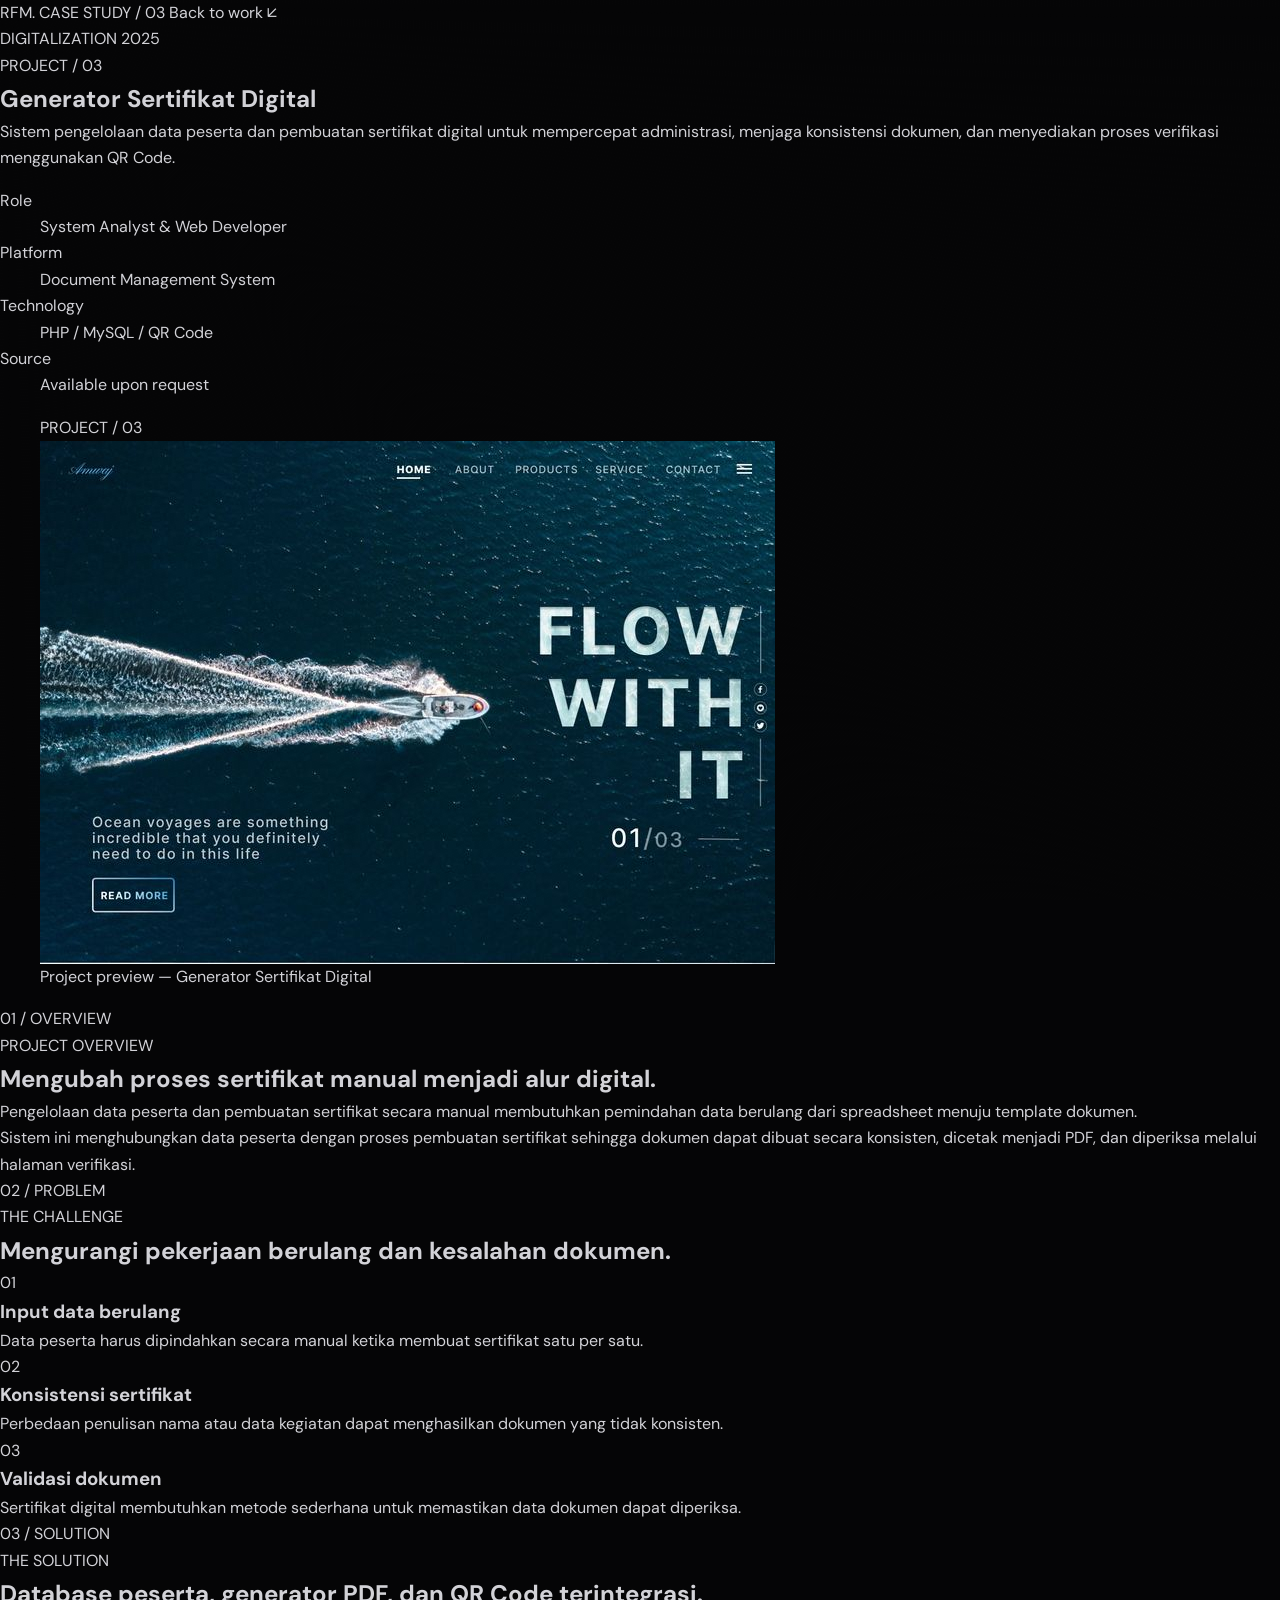
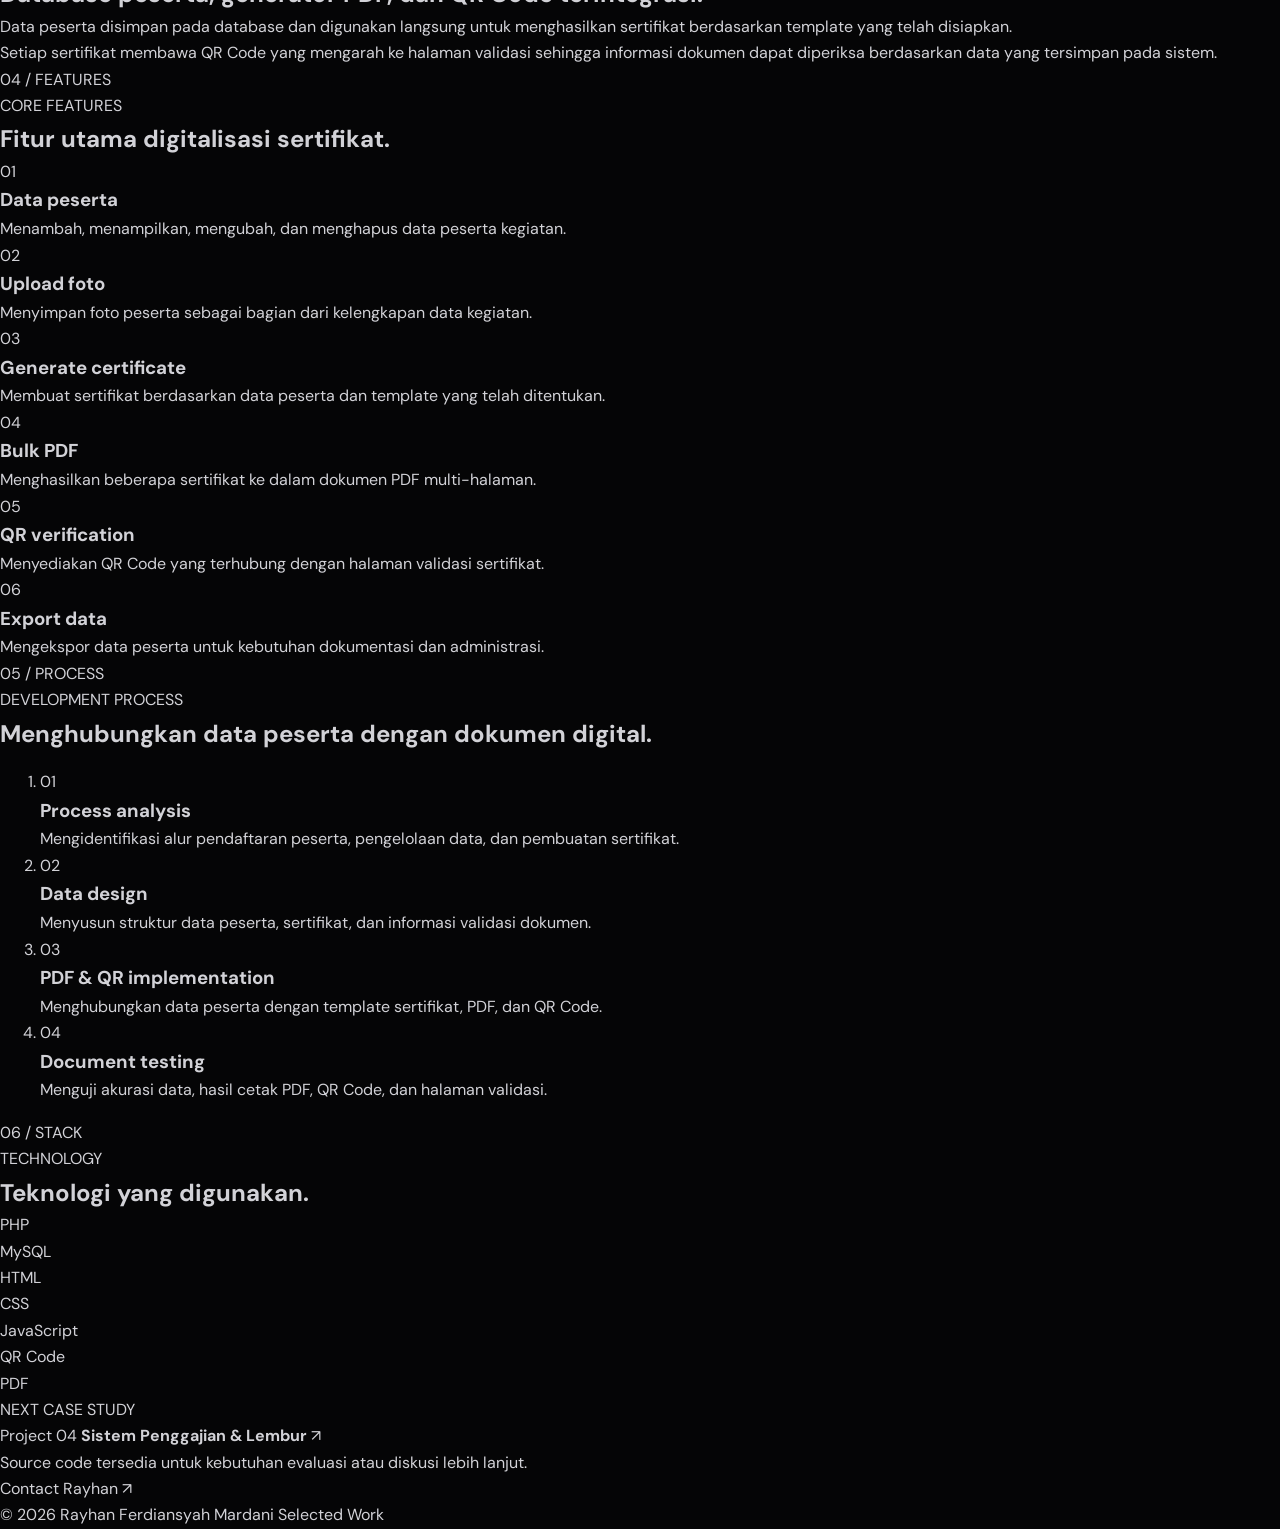
==== projects/generator-sertifikat-digital.html @ b7555e1e "mengisi file html sistem-penggajian-lembur.html html" ====
<!doctype html>
<html lang="id">

<head>
  <meta charset="UTF-8">

  <meta name="viewport" content="width=device-width, initial-scale=1.0">

  <title>
    Generator Sertifikat Digital — Rayhan Ferdiansyah Mardani
  </title>

  <meta name="description"
    content="Studi kasus sistem pengelolaan peserta dan generator sertifikat digital dengan PDF dan QR Code.">

  <meta name="author" content="Rayhan Ferdiansyah Mardani">

  <meta name="robots" content="index, follow">

  <meta name="theme-color" content="#050506">

  <meta name="color-scheme" content="dark">

  <meta property="og:type" content="article">

  <meta property="og:locale" content="id_ID">

  <meta property="og:title"
    content="Generator Sertifikat Digital — Case Study">

  <meta property="og:description"
    content="Dokumentasi sistem pengelolaan peserta, pembuatan sertifikat PDF, dan verifikasi dokumen menggunakan QR Code.">

  <link rel="icon"
    href="data:image/svg+xml,%3Csvg xmlns='http://www.w3.org/2000/svg' viewBox='0%200%20100%20100'%3E%3Crect width='100' height='100' rx='22' fill='%23050506'/%3E%3Ctext x='50' y='64' text-anchor='middle' font-size='46' font-family='Arial,sans-serif' font-weight='700' fill='%23a8ddf5'%3ER%3C/text%3E%3C/svg%3E">

  <link rel="preconnect" href="https://fonts.googleapis.com">

  <link rel="preconnect" href="https://fonts.gstatic.com" crossorigin>

  <link
    href="https://fonts.googleapis.com/css2?family=DM+Sans:wght@400;500;600&family=Manrope:wght@400;500;600;700&family=Space+Mono:wght@400;700&display=swap"
    rel="stylesheet">

  <link rel="stylesheet" href="../css/variables.css">

  <link rel="stylesheet" href="../css/base.css">

  <link rel="stylesheet" href="../css/project-detail.css">

  <script type="application/ld+json">
  {
    "@context": "https://schema.org",
    "@type": "CreativeWork",
    "name": "Generator Sertifikat Digital",
    "author": {
      "@type": "Person",
      "name": "Rayhan Ferdiansyah Mardani"
    },
    "dateCreated": "2025",
    "inLanguage": "id-ID",
    "description": "Sistem pengelolaan data peserta dan generator sertifikat digital dengan PDF serta QR Code.",
    "keywords": [
      "PHP",
      "MySQL",
      "QR Code",
      "PDF",
      "Digital Certificate",
      "Document Verification"
    ]
  }
  </script>
</head>

<body class="case-page" data-project="03">

  <a class="skip-link" href="#caseMain">
    Lewati ke konten utama
  </a>

  <div class="page-noise" aria-hidden="true"></div>

  <div class="case-ambient case-ambient--one" aria-hidden="true"></div>

  <div class="case-ambient case-ambient--two" aria-hidden="true"></div>

  <header class="case-header">

    <div class="case-shell case-header__inner">

      <a class="case-brand"
        href="../index.html#top"
        aria-label="Kembali ke halaman utama">
        RFM<span>.</span>
      </a>

      <span class="case-header__index">
        CASE STUDY / 03
      </span>

      <a class="case-header__back"
        href="../index.html#projects">
        Back to work
        <span aria-hidden="true">↙</span>
      </a>

    </div>

  </header>

  <main id="caseMain">

    <section class="case-hero">

      <div class="case-shell">

        <div class="case-hero__top" data-reveal>

          <span>
            DIGITALIZATION
          </span>

          <span>
            2025
          </span>

        </div>

        <div class="case-hero__layout">

          <div class="case-hero__content">

            <p class="case-eyebrow" data-reveal>
              PROJECT / 03
            </p>

            <h1 class="case-title" data-reveal>
              Generator Sertifikat
              <span>Digital</span>
            </h1>

            <p class="case-lead" data-reveal>
              Sistem pengelolaan data peserta dan pembuatan
              sertifikat digital untuk mempercepat administrasi,
              menjaga konsistensi dokumen, dan menyediakan
              proses verifikasi menggunakan QR Code.
            </p>

          </div>

          <dl class="case-meta" data-reveal>

            <div>
              <dt>Role</dt>
              <dd>System Analyst &amp; Web Developer</dd>
            </div>

            <div>
              <dt>Platform</dt>
              <dd>Document Management System</dd>
            </div>

            <div>
              <dt>Technology</dt>
              <dd>PHP / MySQL / QR Code</dd>
            </div>

            <div>
              <dt>Source</dt>
              <dd>Available upon request</dd>
            </div>

          </dl>

        </div>

        <figure class="case-cover" data-reveal>

          <div class="case-browser">

            <div class="case-browser__bar">

              <div class="case-browser__controls" aria-hidden="true">
                <span></span>
                <span></span>
                <span></span>
              </div>

              <span>
                PROJECT / 03
              </span>

            </div>

            <div class="case-browser__media">

              <img
                src="../assets/images/projects/project-03.png"
                alt="Tampilan Generator Sertifikat Digital"
                width="735"
                height="523"
                decoding="async">

            </div>

          </div>

          <figcaption>
            Project preview — Generator Sertifikat Digital
          </figcaption>

        </figure>

      </div>

    </section>

    <section class="case-section">

      <div class="case-shell case-grid">

        <div class="case-section__label" data-reveal>
          01 / OVERVIEW
        </div>

        <div class="case-section__content">

          <p class="case-eyebrow" data-reveal>
            PROJECT OVERVIEW
          </p>

          <h2 data-reveal>
            Mengubah proses sertifikat manual menjadi alur digital.
          </h2>

          <div class="case-copy" data-reveal>

            <p>
              Pengelolaan data peserta dan pembuatan sertifikat
              secara manual membutuhkan pemindahan data berulang
              dari spreadsheet menuju template dokumen.
            </p>

            <p>
              Sistem ini menghubungkan data peserta dengan proses
              pembuatan sertifikat sehingga dokumen dapat dibuat
              secara konsisten, dicetak menjadi PDF, dan diperiksa
              melalui halaman verifikasi.
            </p>

          </div>

        </div>

      </div>

    </section>

    <section class="case-section">

      <div class="case-shell case-grid">

        <div class="case-section__label" data-reveal>
          02 / PROBLEM
        </div>

        <div class="case-section__content">

          <p class="case-eyebrow" data-reveal>
            THE CHALLENGE
          </p>

          <h2 data-reveal>
            Mengurangi pekerjaan berulang dan kesalahan dokumen.
          </h2>

          <ul class="case-list">

            <li data-reveal>
              <span>01</span>

              <div>
                <h3>Input data berulang</h3>

                <p>
                  Data peserta harus dipindahkan secara manual
                  ketika membuat sertifikat satu per satu.
                </p>
              </div>
            </li>

            <li data-reveal>
              <span>02</span>

              <div>
                <h3>Konsistensi sertifikat</h3>

                <p>
                  Perbedaan penulisan nama atau data kegiatan
                  dapat menghasilkan dokumen yang tidak konsisten.
                </p>
              </div>
            </li>

            <li data-reveal>
              <span>03</span>

              <div>
                <h3>Validasi dokumen</h3>

                <p>
                  Sertifikat digital membutuhkan metode sederhana
                  untuk memastikan data dokumen dapat diperiksa.
                </p>
              </div>
            </li>

          </ul>

        </div>

      </div>

    </section>

    <section class="case-section">

      <div class="case-shell case-grid">

        <div class="case-section__label" data-reveal>
          03 / SOLUTION
        </div>

        <div class="case-section__content">

          <p class="case-eyebrow" data-reveal>
            THE SOLUTION
          </p>

          <h2 data-reveal>
            Database peserta, generator PDF, dan QR Code terintegrasi.
          </h2>

          <div class="case-copy" data-reveal>

            <p>
              Data peserta disimpan pada database dan digunakan
              langsung untuk menghasilkan sertifikat berdasarkan
              template yang telah disiapkan.
            </p>

            <p>
              Setiap sertifikat membawa QR Code yang mengarah ke
              halaman validasi sehingga informasi dokumen dapat
              diperiksa berdasarkan data yang tersimpan pada sistem.
            </p>

          </div>

        </div>

      </div>

    </section>

    <section class="case-section">

      <div class="case-shell case-grid">

        <div class="case-section__label" data-reveal>
          04 / FEATURES
        </div>

        <div class="case-section__content">

          <p class="case-eyebrow" data-reveal>
            CORE FEATURES
          </p>

          <h2 data-reveal>
            Fitur utama digitalisasi sertifikat.
          </h2>

          <div class="case-feature-grid">

            <article class="case-feature" data-reveal>
              <span>01</span>
              <h3>Data peserta</h3>
              <p>
                Menambah, menampilkan, mengubah, dan menghapus
                data peserta kegiatan.
              </p>
            </article>

            <article class="case-feature" data-reveal>
              <span>02</span>
              <h3>Upload foto</h3>
              <p>
                Menyimpan foto peserta sebagai bagian dari
                kelengkapan data kegiatan.
              </p>
            </article>

            <article class="case-feature" data-reveal>
              <span>03</span>
              <h3>Generate certificate</h3>
              <p>
                Membuat sertifikat berdasarkan data peserta
                dan template yang telah ditentukan.
              </p>
            </article>

            <article class="case-feature" data-reveal>
              <span>04</span>
              <h3>Bulk PDF</h3>
              <p>
                Menghasilkan beberapa sertifikat ke dalam
                dokumen PDF multi-halaman.
              </p>
            </article>

            <article class="case-feature" data-reveal>
              <span>05</span>
              <h3>QR verification</h3>
              <p>
                Menyediakan QR Code yang terhubung dengan
                halaman validasi sertifikat.
              </p>
            </article>

            <article class="case-feature" data-reveal>
              <span>06</span>
              <h3>Export data</h3>
              <p>
                Mengekspor data peserta untuk kebutuhan
                dokumentasi dan administrasi.
              </p>
            </article>

          </div>

        </div>

      </div>

    </section>

    <section class="case-section">

      <div class="case-shell case-grid">

        <div class="case-section__label" data-reveal>
          05 / PROCESS
        </div>

        <div class="case-section__content">

          <p class="case-eyebrow" data-reveal>
            DEVELOPMENT PROCESS
          </p>

          <h2 data-reveal>
            Menghubungkan data peserta dengan dokumen digital.
          </h2>

          <ol class="case-process">

            <li data-reveal>
              <span>01</span>
              <h3>Process analysis</h3>
              <p>
                Mengidentifikasi alur pendaftaran peserta,
                pengelolaan data, dan pembuatan sertifikat.
              </p>
            </li>

            <li data-reveal>
              <span>02</span>
              <h3>Data design</h3>
              <p>
                Menyusun struktur data peserta, sertifikat,
                dan informasi validasi dokumen.
              </p>
            </li>

            <li data-reveal>
              <span>03</span>
              <h3>PDF &amp; QR implementation</h3>
              <p>
                Menghubungkan data peserta dengan template
                sertifikat, PDF, dan QR Code.
              </p>
            </li>

            <li data-reveal>
              <span>04</span>
              <h3>Document testing</h3>
              <p>
                Menguji akurasi data, hasil cetak PDF,
                QR Code, dan halaman validasi.
              </p>
            </li>

          </ol>

        </div>

      </div>

    </section>

    <section class="case-section">

      <div class="case-shell case-grid">

        <div class="case-section__label" data-reveal>
          06 / STACK
        </div>

        <div class="case-section__content">

          <p class="case-eyebrow" data-reveal>
            TECHNOLOGY
          </p>

          <h2 data-reveal>
            Teknologi yang digunakan.
          </h2>

          <ul class="case-stack" data-reveal>
            <li>PHP</li>
            <li>MySQL</li>
            <li>HTML</li>
            <li>CSS</li>
            <li>JavaScript</li>
            <li>QR Code</li>
            <li>PDF</li>
          </ul>

        </div>

      </div>

    </section>

    <section class="case-closing">

      <div class="case-shell">

        <p class="case-eyebrow" data-reveal>
          NEXT CASE STUDY
        </p>

        <a class="case-next"
          href="sistem-penggajian-lembur.html"
          data-reveal>

          <span>
            Project 04
          </span>

          <strong>
            Sistem Penggajian &amp; Lembur
          </strong>

          <span aria-hidden="true">
            ↗
          </span>

        </a>

        <div class="case-closing__bottom" data-reveal>

          <p>
            Source code tersedia untuk kebutuhan evaluasi
            atau diskusi lebih lanjut.
          </p>

          <a href="../index.html#contact">
            Contact Rayhan
            <span aria-hidden="true">↗</span>
          </a>

        </div>

      </div>

    </section>

  </main>

  <footer class="case-footer">

    <div class="case-shell case-footer__inner">

      <span>
        © 2026 Rayhan Ferdiansyah Mardani
      </span>

      <a href="../index.html#projects">
        Selected Work
      </a>

    </div>

  </footer>

  <script src="../js/project-detail.js" defer></script>

</body>

</html>
---- css/variables.css ----
:root {
  --bg: #050506;
  --bg-soft: #090a0c;
  --surface: #0c0d10;
  --surface-2: #101216;

  --text: #f5f5f7;
  --text-soft: #d2d2d7;
  --muted: #8b8f97;
  --dim: #5f646c;

  --accent: #a8ddf5;
  --accent-soft: #d9f2ff;
  --accent-deep: #5ab8dc;

  --line: rgba(255, 255, 255, 0.09);
  --line-strong: rgba(255, 255, 255, 0.16);

  --font-display: "Manrope", sans-serif;
  --font-body: "DM Sans", sans-serif;
  --font-mono: "Space Mono", monospace;

  --shell: 1440px;
  --radius-sm: 10px;
  --radius-md: 18px;
  --radius-lg: 28px;

  --ease-out: cubic-bezier(0.16, 1, 0.3, 1);

  --shadow-soft: 0 30px 90px rgba(0, 0, 0, 0.28);
  --shadow-deep: 0 60px 160px rgba(0, 0, 0, 0.55);
}
---- css/base.css ----
*,
*::before,
*::after {
  box-sizing:
    border-box;
}

html {
  scroll-behavior:
    smooth;

  scrollbar-gutter:
    stable;
}

body {
  margin:
    0;

  min-height:
    100%;

  overflow-x:
    hidden;

  background:
    var(--bg);

  color:
    var(--text-soft);

  font-family:
    var(--font-body);

  line-height:
    1.65;

  font-synthesis:
    none;

  -webkit-font-smoothing:
    antialiased;

  -moz-osx-font-smoothing:
    grayscale;

  -webkit-text-size-adjust:
    100%;

  text-rendering:
    optimizeLegibility;
}


body.menu-open {
  overflow:
    hidden;
}

img,
svg,
canvas {
  display:
    block;

  max-width:
    100%;
}


img {
  height:
    auto;
}

a {
  color:
    inherit;

  text-decoration:
    none;
}


button,
input,
textarea,
select {
  font:
    inherit;
}


button {
  border:
    0;

  padding:
    0;

  color:
    inherit;

  background:
    none;
}


ul {
  margin:
    0;

  padding:
    0;

  list-style:
    none;
}


h1,
h2,
h3,
p {
  margin:
    0;
}

:where(
  .hero-title,
  .about-heading h2,
  .projects-heading,
  .project-copy h3,
  .skills-header h2,
  .capability h3,
  .education-heading h2,
  .education-card h3,
  .contact-heading
) {
  text-wrap:
    balance;
}


:where(
  .hero-intro p,
  .about-copy p,
  .projects-intro-copy p,
  .project-copy-bottom p,
  .education-card p,
  .contact-note
) {
  text-wrap:
    pretty;
}

::selection {
  background:
    var(--accent);

  color:
    #030405;
}

a,
button {
  -webkit-tap-highlight-color:
    rgba(
      168,
      221,
      245,
      0.12
    );
}

.skip-link {
  position:
    fixed;

  z-index:
    9999;

  left:
    24px;

  top:
    -100px;

  padding:
    10px
    14px;

  border:
    1px solid
    rgba(
      255,
      255,
      255,
      0.14
    );

  border-radius:
    999px;

  background:
    var(--text);

  color:
    var(--bg);

  font-family:
    var(--font-mono);

  font-size:
    0.58rem;

  font-weight:
    700;

  letter-spacing:
    0.08em;

  text-transform:
    uppercase;

  box-shadow:
    0
    14px
    40px
    rgba(
      0,
      0,
      0,
      0.35
    );

  transition:
    top
    0.35s
    var(--ease-out);
}


.skip-link:focus-visible {
  top:
    20px;
}

.page-noise {
  position:
    fixed;

  inset:
    0;

  z-index:
    100;

  pointer-events:
    none;

  /*
   * D5:
   * sebelumnya terlalu terlihat pada area gelap.
   * Tetap ada, tetapi lebih premium/subtle.
   */

  opacity:
    0.012;

  background-image:
    repeating-radial-gradient(
      circle at 0 0,

      rgba(
        255,
        255,
        255,
        0.55
      )
      0,

      rgba(
        255,
        255,
        255,
        0.55
      )
      0.5px,

      transparent
      0.7px,

      transparent
      3px
    );

  mix-blend-mode:
    normal;

  contain:
    paint;
}

.ambient {
  position:
    fixed;

  z-index:
    -1;

  width:
    48rem;

  height:
    48rem;

  border-radius:
    50%;

  pointer-events:
    none;
}


.ambient-one {
  right:
    -14rem;

  top:
    -12rem;

  background:
    radial-gradient(
      circle,

      rgba(
        74,
        167,
        203,
        0.085
      ) 0%,

      rgba(
        74,
        167,
        203,
        0.035
      ) 38%,

      transparent 72%
    );
}


.ambient-two {
  left:
    -18rem;

  top:
    45vh;

  background:
    radial-gradient(
      circle,

      rgba(
        90,
        115,
        150,
        0.052
      ) 0%,

      rgba(
        90,
        115,
        150,
        0.02
      ) 40%,

      transparent 74%
    );
}

.shell {
  width:
    min(
      calc(
        100% - 72px
      ),
      var(--shell)
    );

  margin-inline:
    auto;
}

.section-index,
.eyebrow,
.project-meta,
.contact-topline {
  font-family:
    var(--font-mono);

  letter-spacing:
    0.12em;

  text-transform:
    uppercase;
}


.section-index {
  color:
    var(--dim);

  font-size:
    0.66rem;
}


.eyebrow {
  color:
    var(--accent);

  font-size:
    0.66rem;
}

.text-link,
.project-link {
  display:
    inline-flex;

  align-items:
    center;

  gap:
    14px;

  font-family:
    var(--font-mono);

  font-size:
    0.68rem;

  letter-spacing:
    0.08em;

  text-transform:
    uppercase;
}


.text-link span,
.project-link span {
  transition:
    transform
    0.35s
    var(--ease-out);
}

@media
(hover: hover)
and (pointer: fine) {

  .text-link:hover span,
  .project-link:hover span {
    transform:
      translate(
        4px,
        -3px
      );
  }

}

:where(
  a,
  button,
  input,
  textarea,
  select,
  [tabindex]
):focus-visible {
  outline:
    2px solid
    var(--accent);

  outline-offset:
    4px;
}

section[id] {
  scroll-margin-top: -95px;
}

@media
(max-width: 900px) {

  section[id] {
    scroll-margin-top:
      84px;
  }

}


@media
(max-width: 700px) {


  .page-noise {
    opacity:
      0.009;
  }

  .ambient {
    opacity:
      0.66;
  }

}

@media
(prefers-reduced-motion: reduce) {

  html {
    scroll-behavior:
      auto;
  }


  .skip-link {
    transition:
      none;
  }


  .text-link span,
  .project-link span {
    transition:
      none;
  }

}
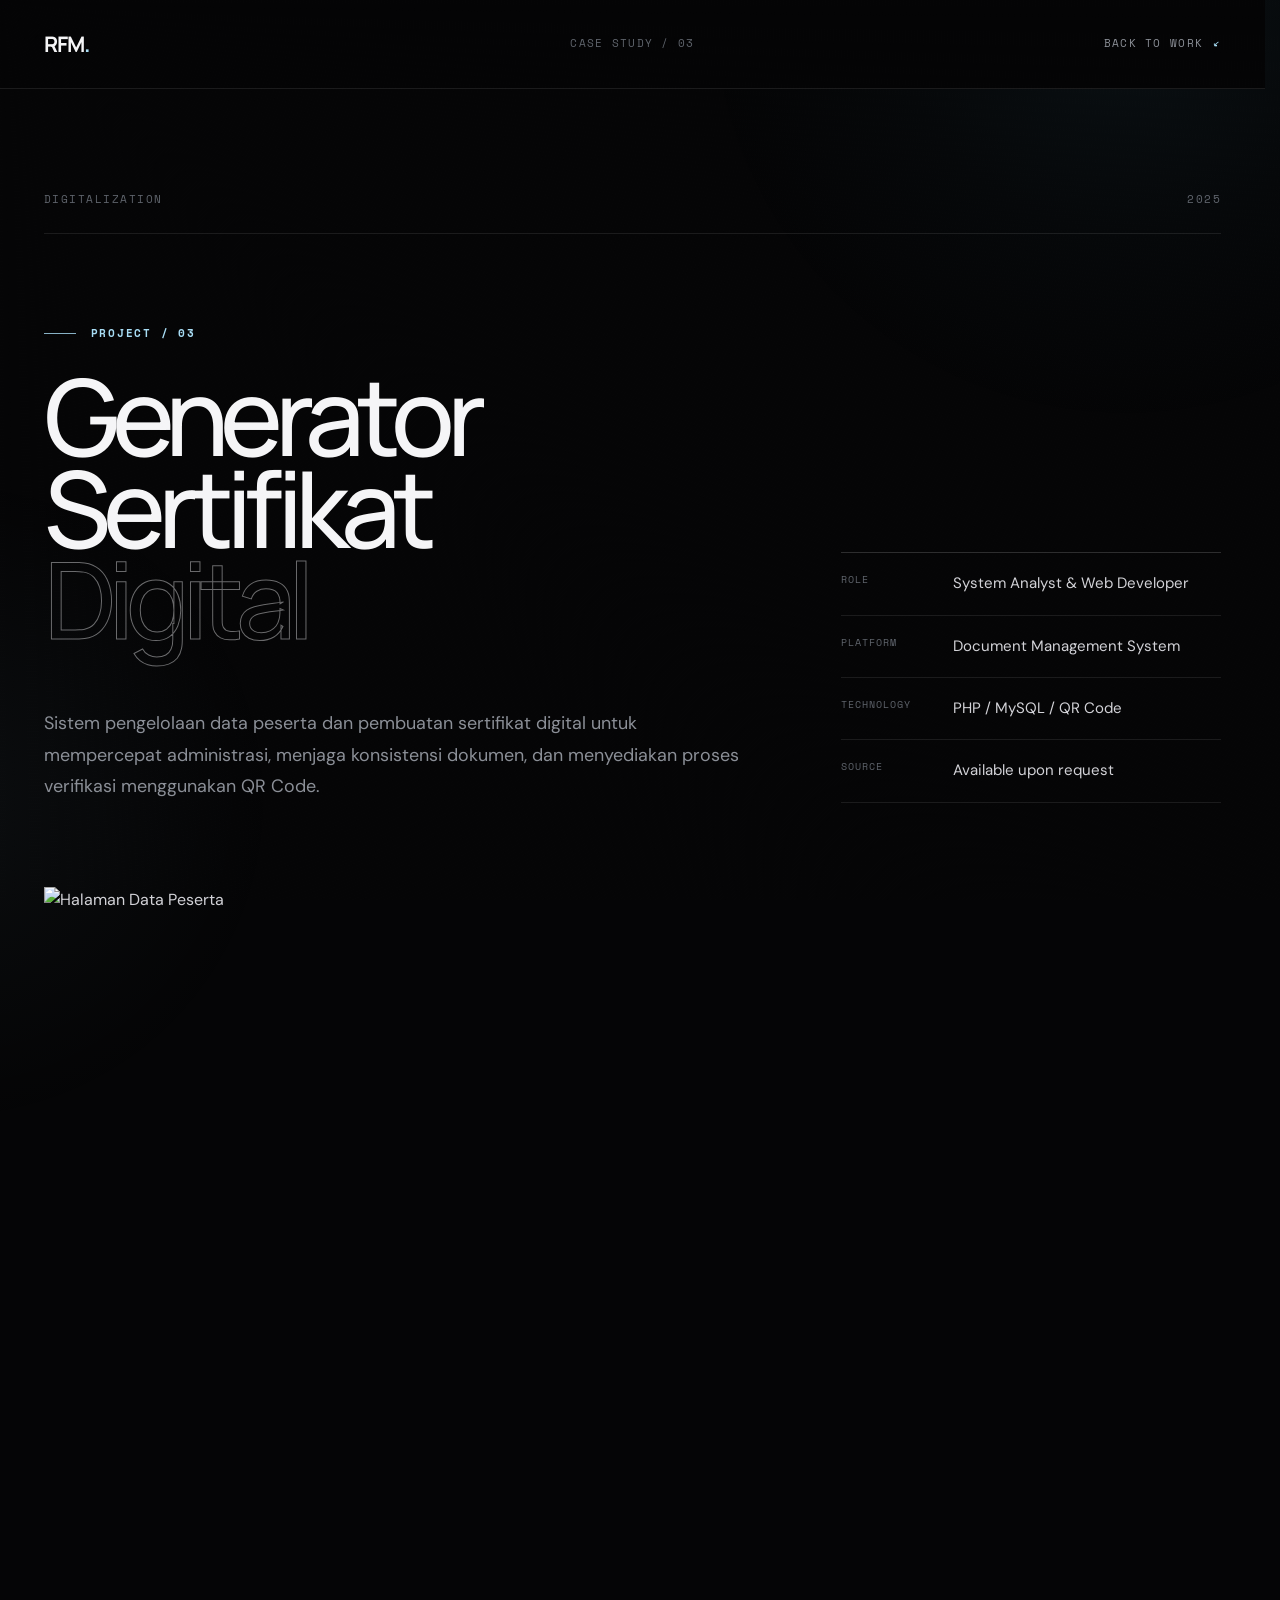
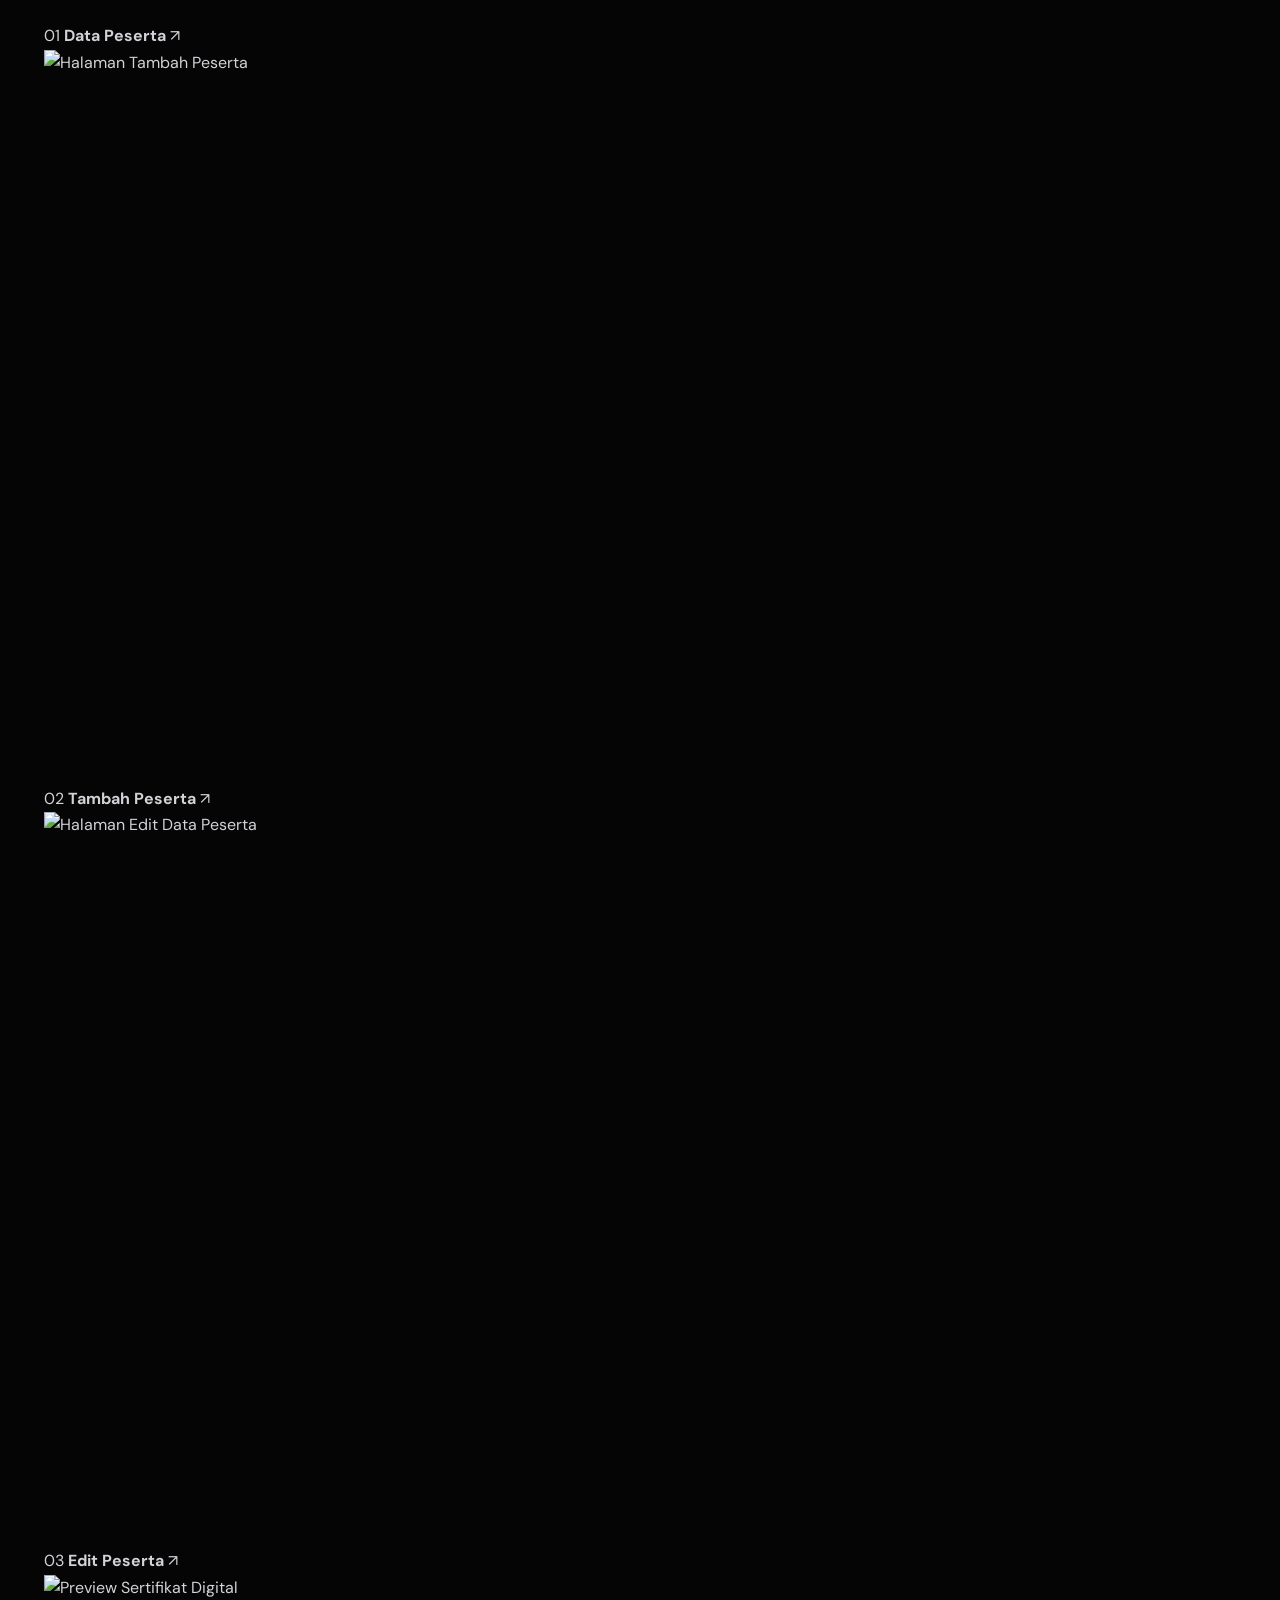
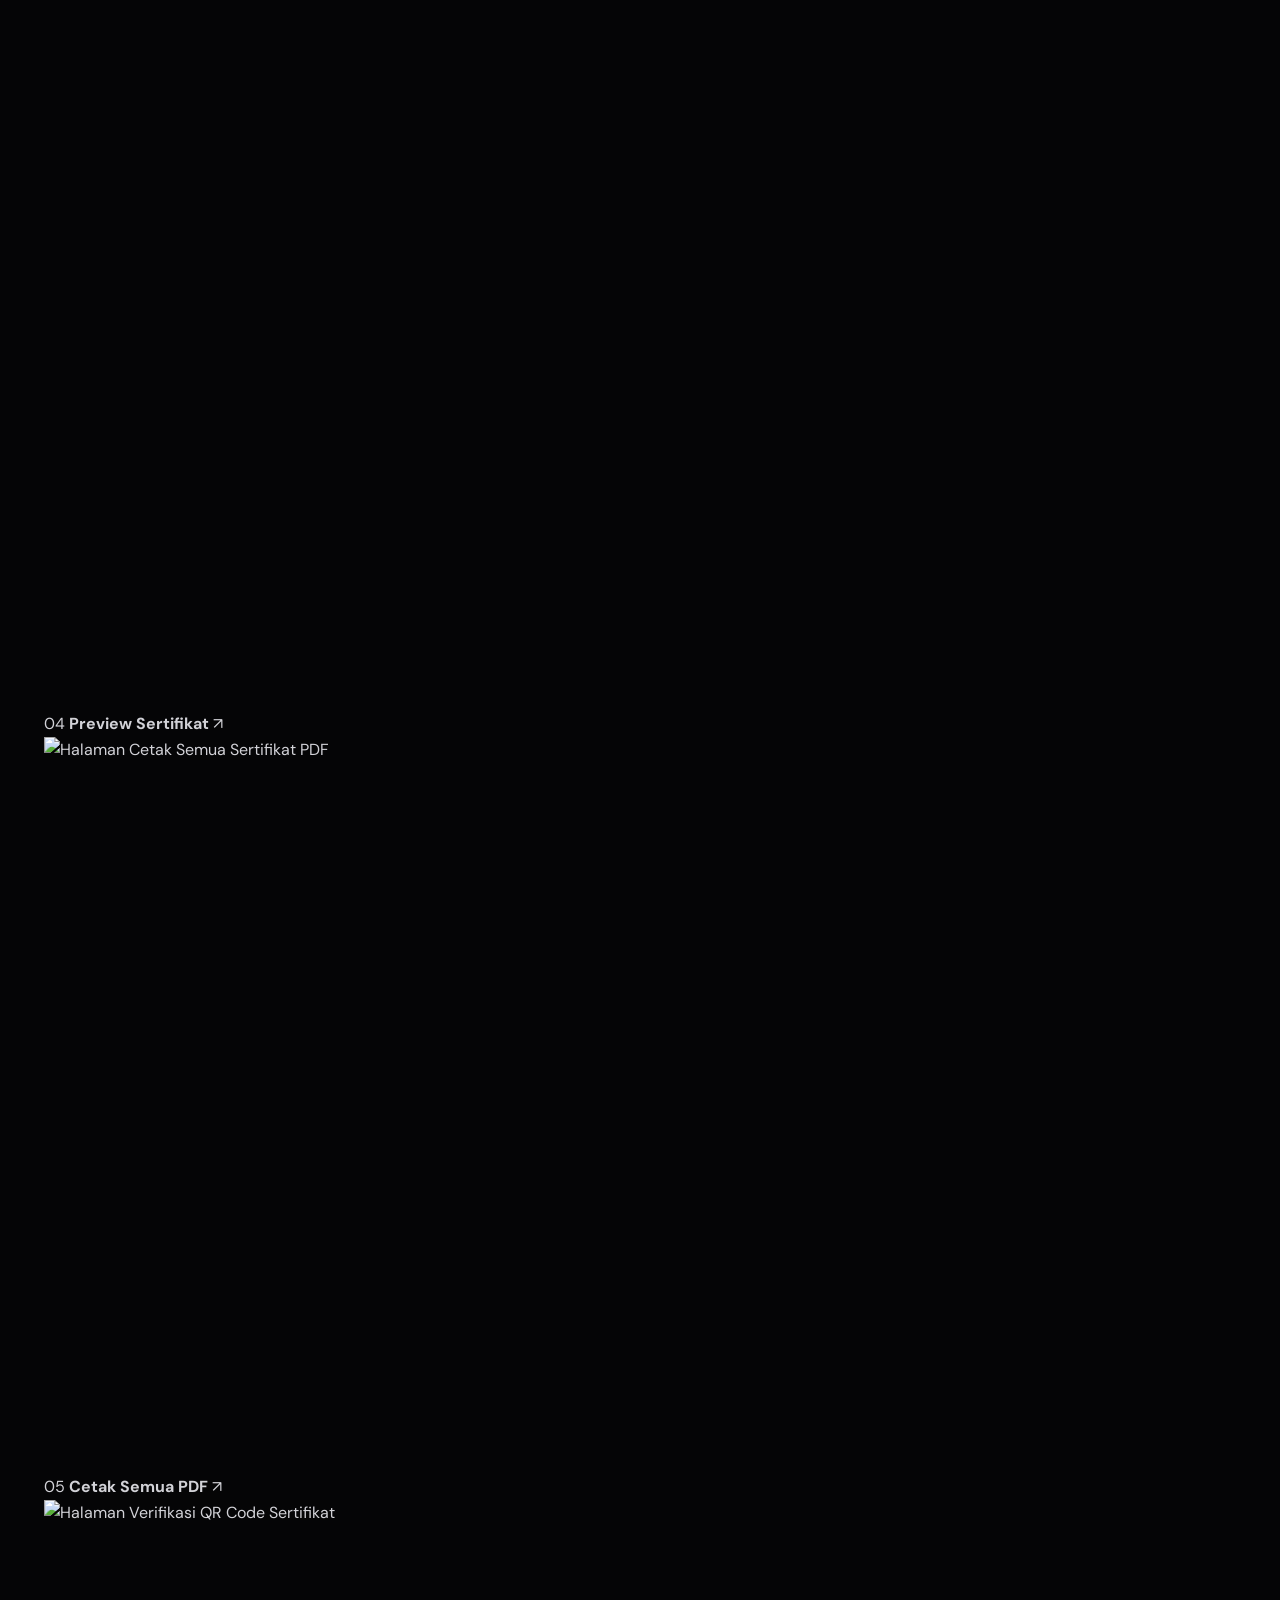
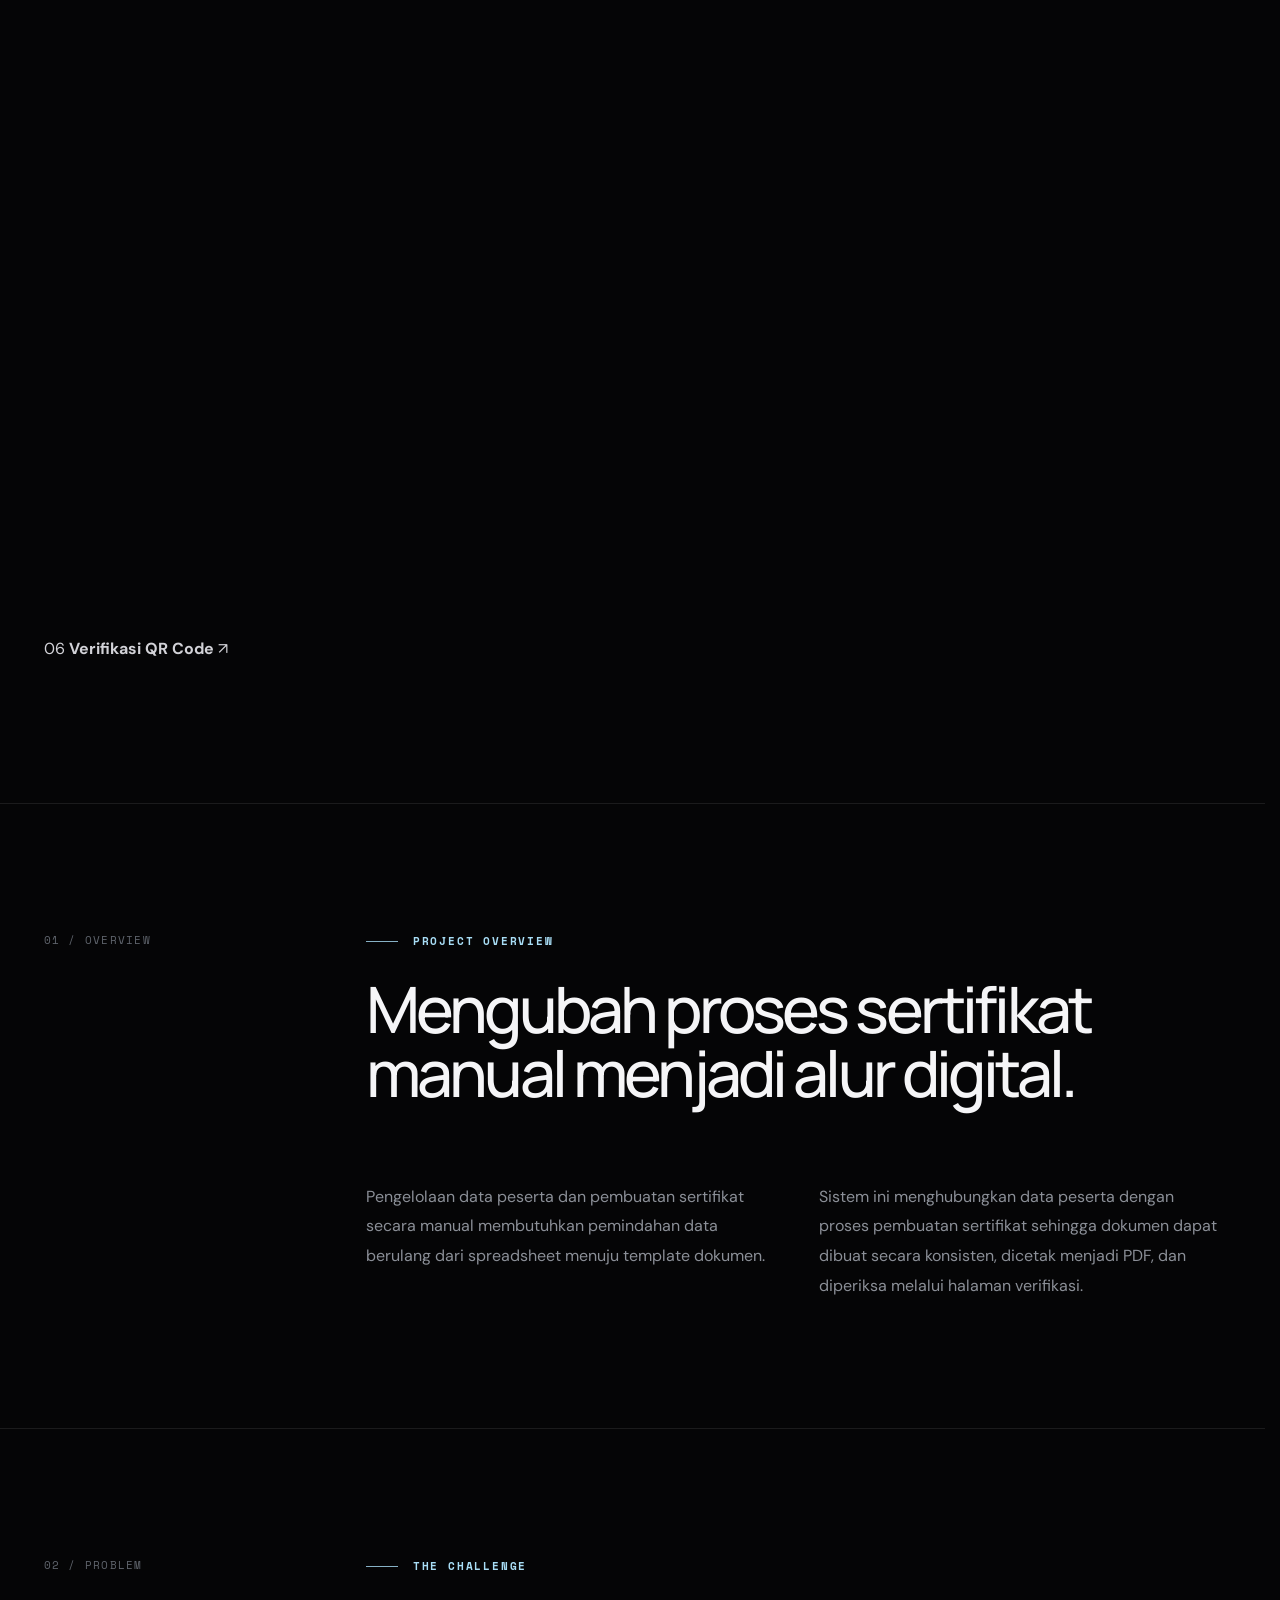
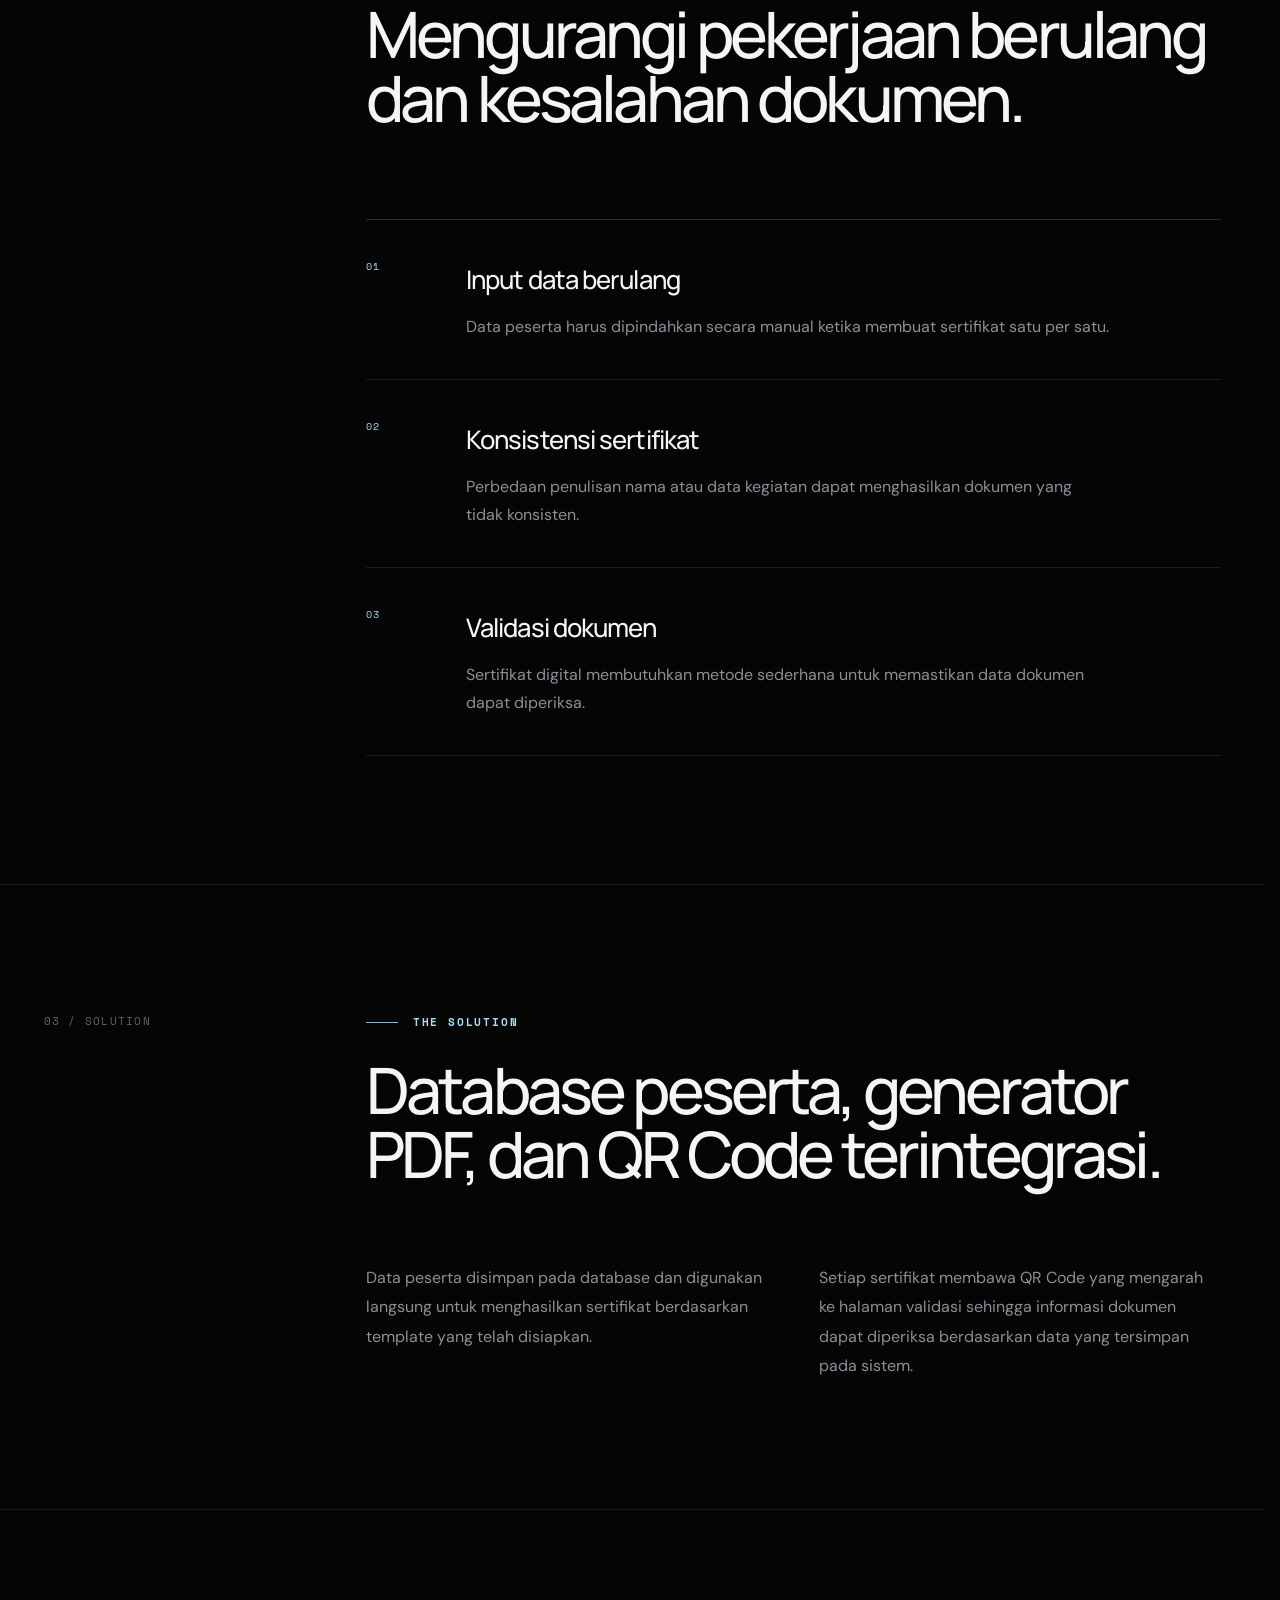
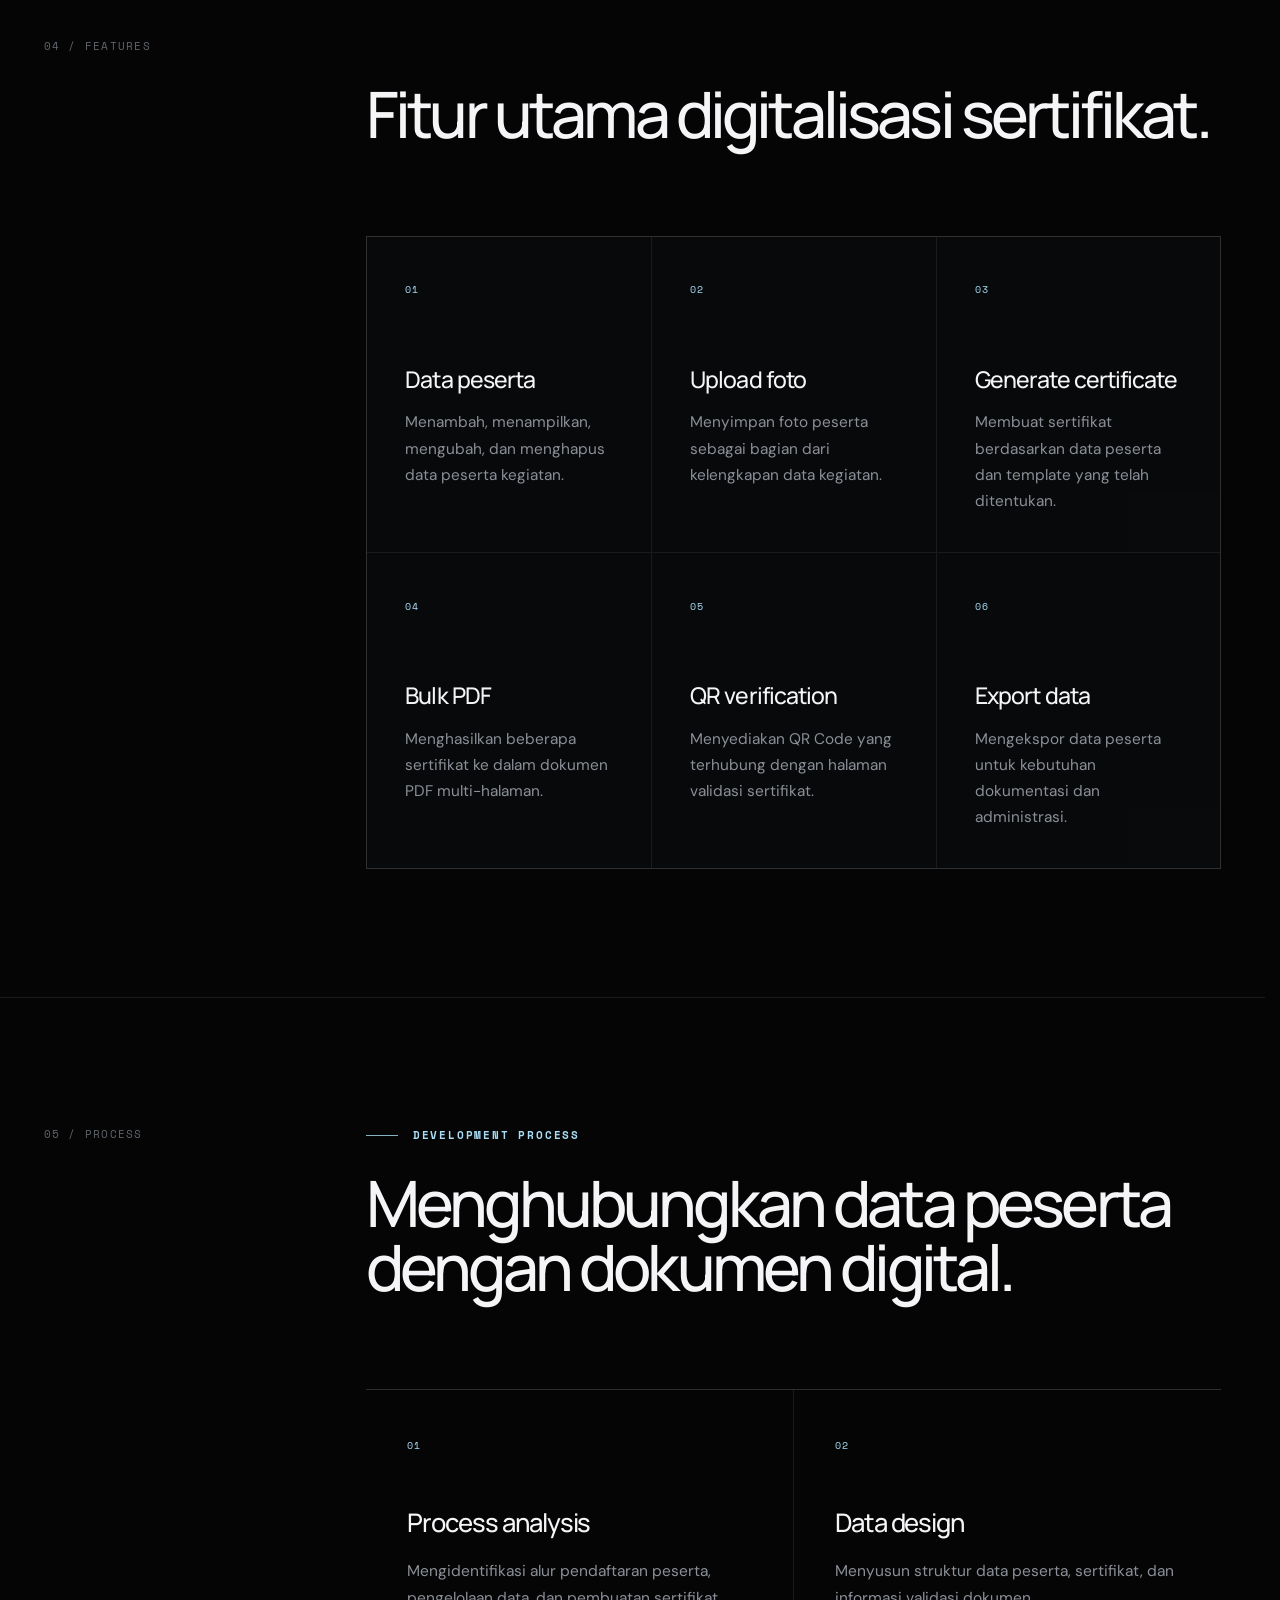
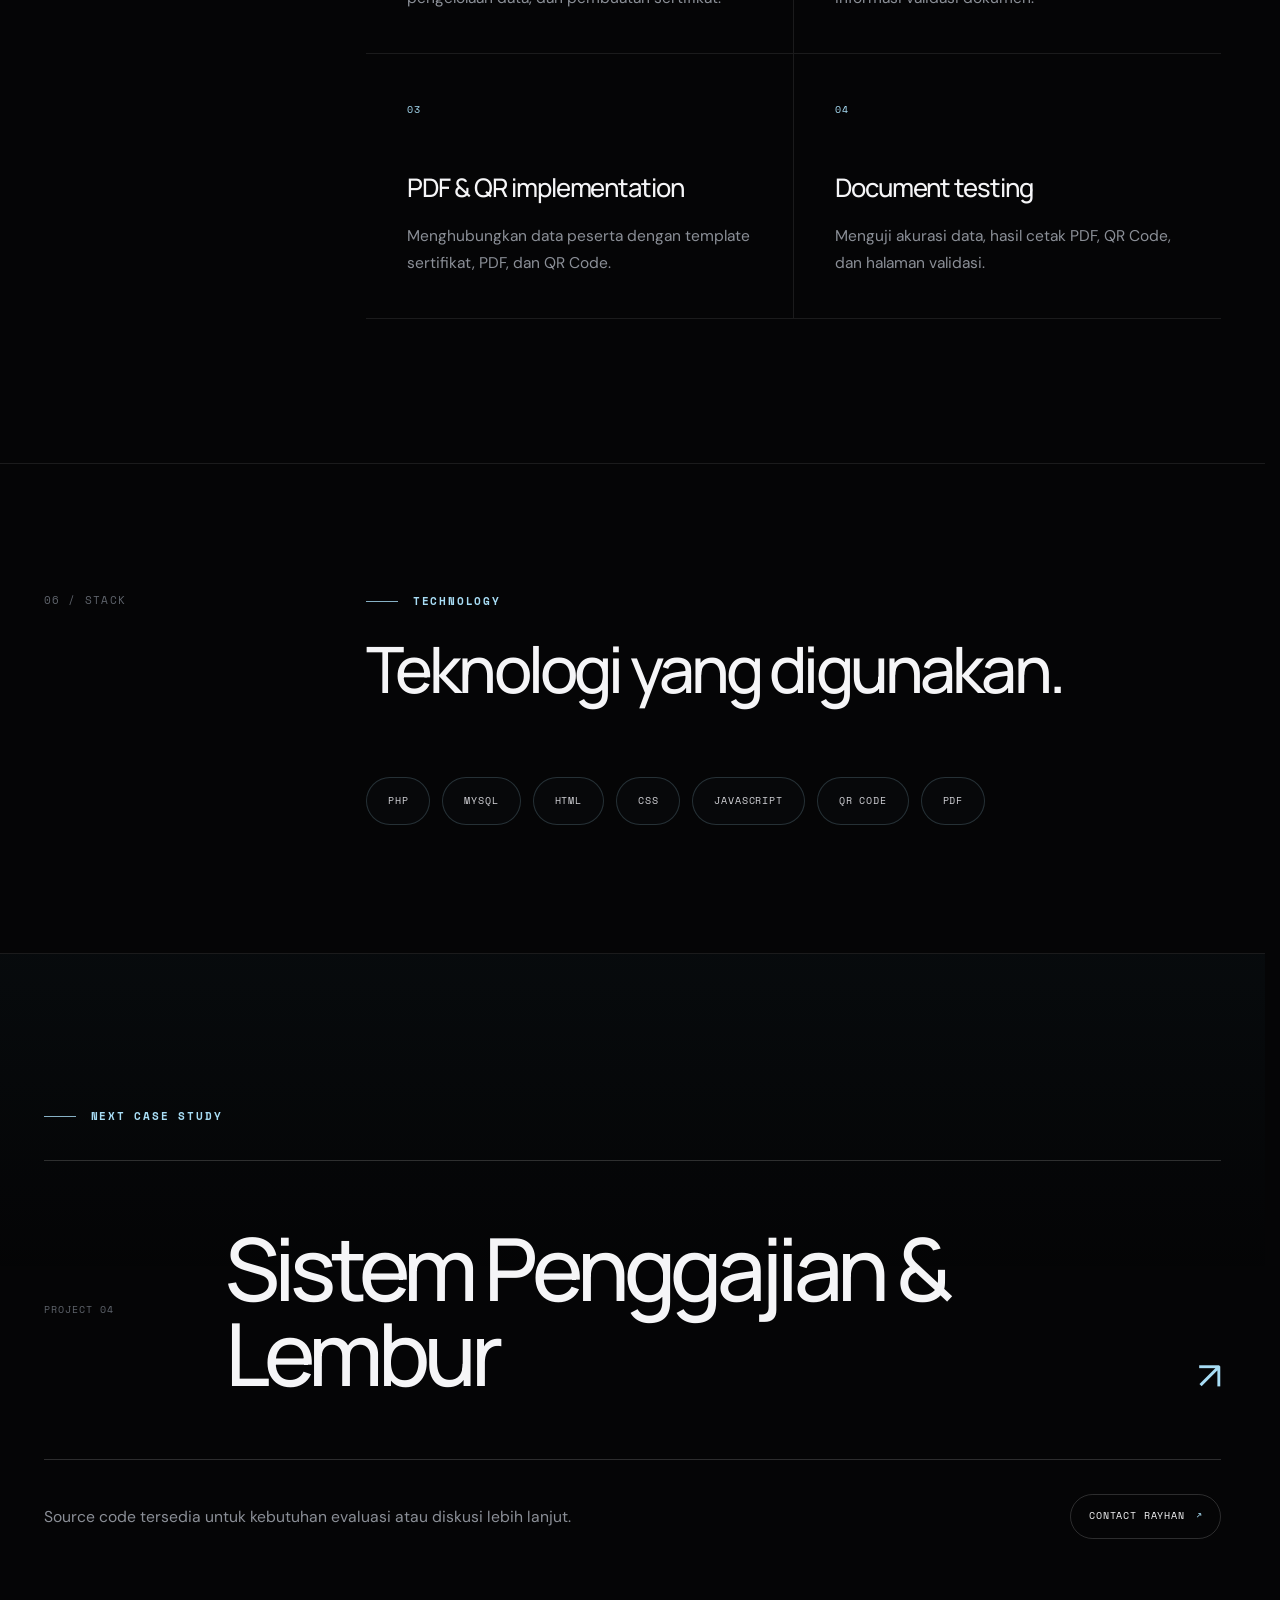
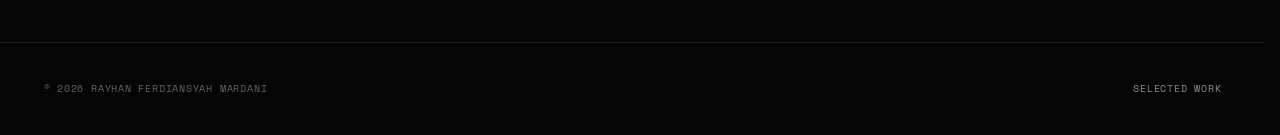
==== commit c8f60793: "menganti card dokumentasi menjadi 6 photo" ====
--- a/projects/generator-sertifikat-digital.html
+++ b/projects/generator-sertifikat-digital.html
@@ -2,53 +2,52 @@
 <html lang="id">
 
 <head>
-  <meta charset="UTF-8">
-
-  <meta name="viewport" content="width=device-width, initial-scale=1.0">
-
-  <title>
-    Generator Sertifikat Digital — Rayhan Ferdiansyah Mardani
-  </title>
-
-  <meta name="description"
-    content="Studi kasus sistem pengelolaan peserta dan generator sertifikat digital dengan PDF dan QR Code.">
-
-  <meta name="author" content="Rayhan Ferdiansyah Mardani">
-
-  <meta name="robots" content="index, follow">
-
-  <meta name="theme-color" content="#050506">
-
-  <meta name="color-scheme" content="dark">
-
-  <meta property="og:type" content="article">
-
-  <meta property="og:locale" content="id_ID">
-
-  <meta property="og:title"
-    content="Generator Sertifikat Digital — Case Study">
-
-  <meta property="og:description"
-    content="Dokumentasi sistem pengelolaan peserta, pembuatan sertifikat PDF, dan verifikasi dokumen menggunakan QR Code.">
-
-  <link rel="icon"
-    href="data:image/svg+xml,%3Csvg xmlns='http://www.w3.org/2000/svg' viewBox='0%200%20100%20100'%3E%3Crect width='100' height='100' rx='22' fill='%23050506'/%3E%3Ctext x='50' y='64' text-anchor='middle' font-size='46' font-family='Arial,sans-serif' font-weight='700' fill='%23a8ddf5'%3ER%3C/text%3E%3C/svg%3E">
-
-  <link rel="preconnect" href="https://fonts.googleapis.com">
-
-  <link rel="preconnect" href="https://fonts.gstatic.com" crossorigin>
-
-  <link
-    href="https://fonts.googleapis.com/css2?family=DM+Sans:wght@400;500;600&family=Manrope:wght@400;500;600;700&family=Space+Mono:wght@400;700&display=swap"
-    rel="stylesheet">
-
-  <link rel="stylesheet" href="../css/variables.css">
-
-  <link rel="stylesheet" href="../css/base.css">
-
-  <link rel="stylesheet" href="../css/project-detail.css">
-
-  <script type="application/ld+json">
+    <meta charset="UTF-8">
+
+    <meta name="viewport" content="width=device-width, initial-scale=1.0">
+
+    <title>
+        Generator Sertifikat Digital — Rayhan Ferdiansyah Mardani
+    </title>
+
+    <meta name="description"
+        content="Studi kasus sistem pengelolaan peserta dan generator sertifikat digital dengan PDF dan QR Code.">
+
+    <meta name="author" content="Rayhan Ferdiansyah Mardani">
+
+    <meta name="robots" content="index, follow">
+
+    <meta name="theme-color" content="#050506">
+
+    <meta name="color-scheme" content="dark">
+
+    <meta property="og:type" content="article">
+
+    <meta property="og:locale" content="id_ID">
+
+    <meta property="og:title" content="Generator Sertifikat Digital — Case Study">
+
+    <meta property="og:description"
+        content="Dokumentasi sistem pengelolaan peserta, pembuatan sertifikat PDF, dan verifikasi dokumen menggunakan QR Code.">
+
+    <link rel="icon"
+        href="data:image/svg+xml,%3Csvg xmlns='http://www.w3.org/2000/svg' viewBox='0%200%20100%20100'%3E%3Crect width='100' height='100' rx='22' fill='%23050506'/%3E%3Ctext x='50' y='64' text-anchor='middle' font-size='46' font-family='Arial,sans-serif' font-weight='700' fill='%23a8ddf5'%3ER%3C/text%3E%3C/svg%3E">
+
+    <link rel="preconnect" href="https://fonts.googleapis.com">
+
+    <link rel="preconnect" href="https://fonts.gstatic.com" crossorigin>
+
+    <link
+        href="https://fonts.googleapis.com/css2?family=DM+Sans:wght@400;500;600&family=Manrope:wght@400;500;600;700&family=Space+Mono:wght@400;700&display=swap"
+        rel="stylesheet">
+
+    <link rel="stylesheet" href="../css/variables.css">
+
+    <link rel="stylesheet" href="../css/base.css">
+
+    <link rel="stylesheet" href="../css/project-detail.css">
+
+    <script type="application/ld+json">
   {
     "@context": "https://schema.org",
     "@type": "CreativeWork",
@@ -74,538 +73,636 @@
 
 <body class="case-page" data-project="03">
 
-  <a class="skip-link" href="#caseMain">
-    Lewati ke konten utama
-  </a>
-
-  <div class="page-noise" aria-hidden="true"></div>
-
-  <div class="case-ambient case-ambient--one" aria-hidden="true"></div>
-
-  <div class="case-ambient case-ambient--two" aria-hidden="true"></div>
-
-  <header class="case-header">
-
-    <div class="case-shell case-header__inner">
-
-      <a class="case-brand"
-        href="../index.html#top"
-        aria-label="Kembali ke halaman utama">
-        RFM<span>.</span>
-      </a>
-
-      <span class="case-header__index">
-        CASE STUDY / 03
-      </span>
-
-      <a class="case-header__back"
-        href="../index.html#projects">
-        Back to work
-        <span aria-hidden="true">↙</span>
-      </a>
-
-    </div>
-
-  </header>
-
-  <main id="caseMain">
-
-    <section class="case-hero">
-
-      <div class="case-shell">
-
-        <div class="case-hero__top" data-reveal>
-
-          <span>
-            DIGITALIZATION
-          </span>
-
-          <span>
-            2025
-          </span>
+    <a class="skip-link" href="#caseMain">
+        Lewati ke konten utama
+    </a>
+
+    <div class="page-noise" aria-hidden="true"></div>
+
+    <div class="case-ambient case-ambient--one" aria-hidden="true"></div>
+
+    <div class="case-ambient case-ambient--two" aria-hidden="true"></div>
+
+    <header class="case-header">
+
+        <div class="case-shell case-header__inner">
+
+            <a class="case-brand" href="../index.html#top" aria-label="Kembali ke halaman utama">
+                RFM<span>.</span>
+            </a>
+
+            <span class="case-header__index">
+                CASE STUDY / 03
+            </span>
+
+            <a class="case-header__back" href="../index.html#projects">
+                Back to work
+                <span aria-hidden="true">↙</span>
+            </a>
 
         </div>
 
-        <div class="case-hero__layout">
-
-          <div class="case-hero__content">
-
-            <p class="case-eyebrow" data-reveal>
-              PROJECT / 03
-            </p>
-
-            <h1 class="case-title" data-reveal>
-              Generator Sertifikat
-              <span>Digital</span>
-            </h1>
-
-            <p class="case-lead" data-reveal>
-              Sistem pengelolaan data peserta dan pembuatan
-              sertifikat digital untuk mempercepat administrasi,
-              menjaga konsistensi dokumen, dan menyediakan
-              proses verifikasi menggunakan QR Code.
-            </p>
-
-          </div>
-
-          <dl class="case-meta" data-reveal>
-
-            <div>
-              <dt>Role</dt>
-              <dd>System Analyst &amp; Web Developer</dd>
+    </header>
+
+    <main id="caseMain">
+
+        <section class="case-hero">
+
+            <div class="case-shell">
+
+                <div class="case-hero__top" data-reveal>
+
+                    <span>
+                        DIGITALIZATION
+                    </span>
+
+                    <span>
+                        2025
+                    </span>
+
+                </div>
+
+                <div class="case-hero__layout">
+
+                    <div class="case-hero__content">
+
+                        <p class="case-eyebrow" data-reveal>
+                            PROJECT / 03
+                        </p>
+
+                        <h1 class="case-title" data-reveal>
+                            Generator Sertifikat
+                            <span>Digital</span>
+                        </h1>
+
+                        <p class="case-lead" data-reveal>
+                            Sistem pengelolaan data peserta dan pembuatan
+                            sertifikat digital untuk mempercepat administrasi,
+                            menjaga konsistensi dokumen, dan menyediakan
+                            proses verifikasi menggunakan QR Code.
+                        </p>
+
+                    </div>
+
+                    <dl class="case-meta" data-reveal>
+
+                        <div>
+                            <dt>Role</dt>
+                            <dd>System Analyst &amp; Web Developer</dd>
+                        </div>
+
+                        <div>
+                            <dt>Platform</dt>
+                            <dd>Document Management System</dd>
+                        </div>
+
+                        <div>
+                            <dt>Technology</dt>
+                            <dd>PHP / MySQL / QR Code</dd>
+                        </div>
+
+                        <div>
+                            <dt>Source</dt>
+                            <dd>Available upon request</dd>
+                        </div>
+
+                    </dl>
+
+                </div>
+
+                <section class="case-gallery" aria-labelledby="projectDocumentationTitle">
+
+                    <div class="case-gallery__heading">
+
+                        <div>
+                            <p class="case-eyebrow" data-reveal>
+                                PROJECT DOCUMENTATION
+                            </p>
+
+                            <h2 id="projectDocumentationTitle" data-reveal>
+                                Hasil utama sistem.
+                            </h2>
+                        </div>
+
+                        <span class="case-gallery__count" data-reveal>
+                            06 / SCREENS
+                        </span>
+
+                    </div>
+
+                    <div class="case-gallery__grid" data-gallery>
+
+                        <a class="case-gallery__card"
+                            href="../assets/images/project-details/sertifikat-digital/01-data-peserta.webp"
+                            data-gallery-item data-gallery-title="Data Peserta"
+                            aria-label="Perbesar screenshot Data Peserta" data-reveal>
+
+                            <span class="case-gallery__media">
+                                <img src="../assets/images/project-details/sertifikat-digital/01-data-peserta.webp"
+                                    alt="Halaman Data Peserta" width="1600" height="1000" loading="lazy"
+                                    decoding="async">
+                            </span>
+
+                            <span class="case-gallery__meta">
+                                <span>01</span>
+                                <strong>Data Peserta</strong>
+                                <span aria-hidden="true">↗</span>
+                            </span>
+
+                        </a>
+
+                        <a class="case-gallery__card"
+                            href="../assets/images/project-details/sertifikat-digital/02-tambah-peserta.webp"
+                            data-gallery-item data-gallery-title="Tambah Peserta"
+                            aria-label="Perbesar screenshot Tambah Peserta" data-reveal>
+
+                            <span class="case-gallery__media">
+                                <img src="../assets/images/project-details/sertifikat-digital/02-tambah-peserta.webp"
+                                    alt="Halaman Tambah Peserta" width="1600" height="1000" loading="lazy"
+                                    decoding="async">
+                            </span>
+
+                            <span class="case-gallery__meta">
+                                <span>02</span>
+                                <strong>Tambah Peserta</strong>
+                                <span aria-hidden="true">↗</span>
+                            </span>
+
+                        </a>
+
+                        <a class="case-gallery__card"
+                            href="../assets/images/project-details/sertifikat-digital/03-edit-peserta.webp"
+                            data-gallery-item data-gallery-title="Edit Peserta"
+                            aria-label="Perbesar screenshot Edit Peserta" data-reveal>
+
+                            <span class="case-gallery__media">
+                                <img src="../assets/images/project-details/sertifikat-digital/03-edit-peserta.webp"
+                                    alt="Halaman Edit Data Peserta" width="1600" height="1000" loading="lazy"
+                                    decoding="async">
+                            </span>
+
+                            <span class="case-gallery__meta">
+                                <span>03</span>
+                                <strong>Edit Peserta</strong>
+                                <span aria-hidden="true">↗</span>
+                            </span>
+
+                        </a>
+
+                        <a class="case-gallery__card"
+                            href="../assets/images/project-details/sertifikat-digital/04-preview-sertifikat.webp"
+                            data-gallery-item data-gallery-title="Preview Sertifikat"
+                            aria-label="Perbesar screenshot Preview Sertifikat" data-reveal>
+
+                            <span class="case-gallery__media">
+                                <img src="../assets/images/project-details/sertifikat-digital/04-preview-sertifikat.webp"
+                                    alt="Preview Sertifikat Digital" width="1600" height="1000" loading="lazy"
+                                    decoding="async">
+                            </span>
+
+                            <span class="case-gallery__meta">
+                                <span>04</span>
+                                <strong>Preview Sertifikat</strong>
+                                <span aria-hidden="true">↗</span>
+                            </span>
+
+                        </a>
+
+                        <a class="case-gallery__card"
+                            href="../assets/images/project-details/sertifikat-digital/05-cetak-semua.webp"
+                            data-gallery-item data-gallery-title="Cetak Semua PDF"
+                            aria-label="Perbesar screenshot Cetak Semua PDF" data-reveal>
+
+                            <span class="case-gallery__media">
+                                <img src="../assets/images/project-details/sertifikat-digital/05-cetak-semua.webp"
+                                    alt="Halaman Cetak Semua Sertifikat PDF" width="1600" height="1000" loading="lazy"
+                                    decoding="async">
+                            </span>
+
+                            <span class="case-gallery__meta">
+                                <span>05</span>
+                                <strong>Cetak Semua PDF</strong>
+                                <span aria-hidden="true">↗</span>
+                            </span>
+
+                        </a>
+
+                        <a class="case-gallery__card"
+                            href="../assets/images/project-details/sertifikat-digital/06-verifikasi-qr.webp"
+                            data-gallery-item data-gallery-title="Verifikasi QR Code"
+                            aria-label="Perbesar screenshot Verifikasi QR Code" data-reveal>
+
+                            <span class="case-gallery__media">
+                                <img src="../assets/images/project-details/sertifikat-digital/06-verifikasi-qr.webp"
+                                    alt="Halaman Verifikasi QR Code Sertifikat" width="1600" height="1000"
+                                    loading="lazy" decoding="async">
+                            </span>
+
+                            <span class="case-gallery__meta">
+                                <span>06</span>
+                                <strong>Verifikasi QR Code</strong>
+                                <span aria-hidden="true">↗</span>
+                            </span>
+
+                        </a>
+
+                    </div>
+
+                </section>
+
             </div>
 
-            <div>
-              <dt>Platform</dt>
-              <dd>Document Management System</dd>
+        </section>
+
+        <section class="case-section">
+
+            <div class="case-shell case-grid">
+
+                <div class="case-section__label" data-reveal>
+                    01 / OVERVIEW
+                </div>
+
+                <div class="case-section__content">
+
+                    <p class="case-eyebrow" data-reveal>
+                        PROJECT OVERVIEW
+                    </p>
+
+                    <h2 data-reveal>
+                        Mengubah proses sertifikat manual menjadi alur digital.
+                    </h2>
+
+                    <div class="case-copy" data-reveal>
+
+                        <p>
+                            Pengelolaan data peserta dan pembuatan sertifikat
+                            secara manual membutuhkan pemindahan data berulang
+                            dari spreadsheet menuju template dokumen.
+                        </p>
+
+                        <p>
+                            Sistem ini menghubungkan data peserta dengan proses
+                            pembuatan sertifikat sehingga dokumen dapat dibuat
+                            secara konsisten, dicetak menjadi PDF, dan diperiksa
+                            melalui halaman verifikasi.
+                        </p>
+
+                    </div>
+
+                </div>
+
             </div>
 
-            <div>
-              <dt>Technology</dt>
-              <dd>PHP / MySQL / QR Code</dd>
+        </section>
+
+        <section class="case-section">
+
+            <div class="case-shell case-grid">
+
+                <div class="case-section__label" data-reveal>
+                    02 / PROBLEM
+                </div>
+
+                <div class="case-section__content">
+
+                    <p class="case-eyebrow" data-reveal>
+                        THE CHALLENGE
+                    </p>
+
+                    <h2 data-reveal>
+                        Mengurangi pekerjaan berulang dan kesalahan dokumen.
+                    </h2>
+
+                    <ul class="case-list">
+
+                        <li data-reveal>
+                            <span>01</span>
+
+                            <div>
+                                <h3>Input data berulang</h3>
+
+                                <p>
+                                    Data peserta harus dipindahkan secara manual
+                                    ketika membuat sertifikat satu per satu.
+                                </p>
+                            </div>
+                        </li>
+
+                        <li data-reveal>
+                            <span>02</span>
+
+                            <div>
+                                <h3>Konsistensi sertifikat</h3>
+
+                                <p>
+                                    Perbedaan penulisan nama atau data kegiatan
+                                    dapat menghasilkan dokumen yang tidak konsisten.
+                                </p>
+                            </div>
+                        </li>
+
+                        <li data-reveal>
+                            <span>03</span>
+
+                            <div>
+                                <h3>Validasi dokumen</h3>
+
+                                <p>
+                                    Sertifikat digital membutuhkan metode sederhana
+                                    untuk memastikan data dokumen dapat diperiksa.
+                                </p>
+                            </div>
+                        </li>
+
+                    </ul>
+
+                </div>
+
             </div>
 
-            <div>
-              <dt>Source</dt>
-              <dd>Available upon request</dd>
+        </section>
+
+        <section class="case-section">
+
+            <div class="case-shell case-grid">
+
+                <div class="case-section__label" data-reveal>
+                    03 / SOLUTION
+                </div>
+
+                <div class="case-section__content">
+
+                    <p class="case-eyebrow" data-reveal>
+                        THE SOLUTION
+                    </p>
+
+                    <h2 data-reveal>
+                        Database peserta, generator PDF, dan QR Code terintegrasi.
+                    </h2>
+
+                    <div class="case-copy" data-reveal>
+
+                        <p>
+                            Data peserta disimpan pada database dan digunakan
+                            langsung untuk menghasilkan sertifikat berdasarkan
+                            template yang telah disiapkan.
+                        </p>
+
+                        <p>
+                            Setiap sertifikat membawa QR Code yang mengarah ke
+                            halaman validasi sehingga informasi dokumen dapat
+                            diperiksa berdasarkan data yang tersimpan pada sistem.
+                        </p>
+
+                    </div>
+
+                </div>
+
             </div>
 
-          </dl>
+        </section>
+
+        <section class="case-section">
+
+            <div class="case-shell case-grid">
+
+                <div class="case-section__label" data-reveal>
+                    04 / FEATURES
+                </div>
+
+                <div class="case-section__content">
+
+                    <p class="case-eyebrow" data-reveal>
+                        CORE FEATURES
+                    </p>
+
+                    <h2 data-reveal>
+                        Fitur utama digitalisasi sertifikat.
+                    </h2>
+
+                    <div class="case-feature-grid">
+
+                        <article class="case-feature" data-reveal>
+                            <span>01</span>
+                            <h3>Data peserta</h3>
+                            <p>
+                                Menambah, menampilkan, mengubah, dan menghapus
+                                data peserta kegiatan.
+                            </p>
+                        </article>
+
+                        <article class="case-feature" data-reveal>
+                            <span>02</span>
+                            <h3>Upload foto</h3>
+                            <p>
+                                Menyimpan foto peserta sebagai bagian dari
+                                kelengkapan data kegiatan.
+                            </p>
+                        </article>
+
+                        <article class="case-feature" data-reveal>
+                            <span>03</span>
+                            <h3>Generate certificate</h3>
+                            <p>
+                                Membuat sertifikat berdasarkan data peserta
+                                dan template yang telah ditentukan.
+                            </p>
+                        </article>
+
+                        <article class="case-feature" data-reveal>
+                            <span>04</span>
+                            <h3>Bulk PDF</h3>
+                            <p>
+                                Menghasilkan beberapa sertifikat ke dalam
+                                dokumen PDF multi-halaman.
+                            </p>
+                        </article>
+
+                        <article class="case-feature" data-reveal>
+                            <span>05</span>
+                            <h3>QR verification</h3>
+                            <p>
+                                Menyediakan QR Code yang terhubung dengan
+                                halaman validasi sertifikat.
+                            </p>
+                        </article>
+
+                        <article class="case-feature" data-reveal>
+                            <span>06</span>
+                            <h3>Export data</h3>
+                            <p>
+                                Mengekspor data peserta untuk kebutuhan
+                                dokumentasi dan administrasi.
+                            </p>
+                        </article>
+
+                    </div>
+
+                </div>
+
+            </div>
+
+        </section>
+
+        <section class="case-section">
+
+            <div class="case-shell case-grid">
+
+                <div class="case-section__label" data-reveal>
+                    05 / PROCESS
+                </div>
+
+                <div class="case-section__content">
+
+                    <p class="case-eyebrow" data-reveal>
+                        DEVELOPMENT PROCESS
+                    </p>
+
+                    <h2 data-reveal>
+                        Menghubungkan data peserta dengan dokumen digital.
+                    </h2>
+
+                    <ol class="case-process">
+
+                        <li data-reveal>
+                            <span>01</span>
+                            <h3>Process analysis</h3>
+                            <p>
+                                Mengidentifikasi alur pendaftaran peserta,
+                                pengelolaan data, dan pembuatan sertifikat.
+                            </p>
+                        </li>
+
+                        <li data-reveal>
+                            <span>02</span>
+                            <h3>Data design</h3>
+                            <p>
+                                Menyusun struktur data peserta, sertifikat,
+                                dan informasi validasi dokumen.
+                            </p>
+                        </li>
+
+                        <li data-reveal>
+                            <span>03</span>
+                            <h3>PDF &amp; QR implementation</h3>
+                            <p>
+                                Menghubungkan data peserta dengan template
+                                sertifikat, PDF, dan QR Code.
+                            </p>
+                        </li>
+
+                        <li data-reveal>
+                            <span>04</span>
+                            <h3>Document testing</h3>
+                            <p>
+                                Menguji akurasi data, hasil cetak PDF,
+                                QR Code, dan halaman validasi.
+                            </p>
+                        </li>
+
+                    </ol>
+
+                </div>
+
+            </div>
+
+        </section>
+
+        <section class="case-section">
+
+            <div class="case-shell case-grid">
+
+                <div class="case-section__label" data-reveal>
+                    06 / STACK
+                </div>
+
+                <div class="case-section__content">
+
+                    <p class="case-eyebrow" data-reveal>
+                        TECHNOLOGY
+                    </p>
+
+                    <h2 data-reveal>
+                        Teknologi yang digunakan.
+                    </h2>
+
+                    <ul class="case-stack" data-reveal>
+                        <li>PHP</li>
+                        <li>MySQL</li>
+                        <li>HTML</li>
+                        <li>CSS</li>
+                        <li>JavaScript</li>
+                        <li>QR Code</li>
+                        <li>PDF</li>
+                    </ul>
+
+                </div>
+
+            </div>
+
+        </section>
+
+        <section class="case-closing">
+
+            <div class="case-shell">
+
+                <p class="case-eyebrow" data-reveal>
+                    NEXT CASE STUDY
+                </p>
+
+                <a class="case-next" href="sistem-penggajian-lembur.html" data-reveal>
+
+                    <span>
+                        Project 04
+                    </span>
+
+                    <strong>
+                        Sistem Penggajian &amp; Lembur
+                    </strong>
+
+                    <span aria-hidden="true">
+                        ↗
+                    </span>
+
+                </a>
+
+                <div class="case-closing__bottom" data-reveal>
+
+                    <p>
+                        Source code tersedia untuk kebutuhan evaluasi
+                        atau diskusi lebih lanjut.
+                    </p>
+
+                    <a href="../index.html#contact">
+                        Contact Rayhan
+                        <span aria-hidden="true">↗</span>
+                    </a>
+
+                </div>
+
+            </div>
+
+        </section>
+
+    </main>
+
+    <footer class="case-footer">
+
+        <div class="case-shell case-footer__inner">
+
+            <span>
+                © 2026 Rayhan Ferdiansyah Mardani
+            </span>
+
+            <a href="../index.html#projects">
+                Selected Work
+            </a>
 
         </div>
 
-        <figure class="case-cover" data-reveal>
-
-          <div class="case-browser">
-
-            <div class="case-browser__bar">
-
-              <div class="case-browser__controls" aria-hidden="true">
-                <span></span>
-                <span></span>
-                <span></span>
-              </div>
-
-              <span>
-                PROJECT / 03
-              </span>
-
-            </div>
-
-            <div class="case-browser__media">
-
-              <img
-                src="../assets/images/projects/project-03.png"
-                alt="Tampilan Generator Sertifikat Digital"
-                width="735"
-                height="523"
-                decoding="async">
-
-            </div>
-
-          </div>
-
-          <figcaption>
-            Project preview — Generator Sertifikat Digital
-          </figcaption>
-
-        </figure>
-
-      </div>
-
-    </section>
-
-    <section class="case-section">
-
-      <div class="case-shell case-grid">
-
-        <div class="case-section__label" data-reveal>
-          01 / OVERVIEW
-        </div>
-
-        <div class="case-section__content">
-
-          <p class="case-eyebrow" data-reveal>
-            PROJECT OVERVIEW
-          </p>
-
-          <h2 data-reveal>
-            Mengubah proses sertifikat manual menjadi alur digital.
-          </h2>
-
-          <div class="case-copy" data-reveal>
-
-            <p>
-              Pengelolaan data peserta dan pembuatan sertifikat
-              secara manual membutuhkan pemindahan data berulang
-              dari spreadsheet menuju template dokumen.
-            </p>
-
-            <p>
-              Sistem ini menghubungkan data peserta dengan proses
-              pembuatan sertifikat sehingga dokumen dapat dibuat
-              secara konsisten, dicetak menjadi PDF, dan diperiksa
-              melalui halaman verifikasi.
-            </p>
-
-          </div>
-
-        </div>
-
-      </div>
-
-    </section>
-
-    <section class="case-section">
-
-      <div class="case-shell case-grid">
-
-        <div class="case-section__label" data-reveal>
-          02 / PROBLEM
-        </div>
-
-        <div class="case-section__content">
-
-          <p class="case-eyebrow" data-reveal>
-            THE CHALLENGE
-          </p>
-
-          <h2 data-reveal>
-            Mengurangi pekerjaan berulang dan kesalahan dokumen.
-          </h2>
-
-          <ul class="case-list">
-
-            <li data-reveal>
-              <span>01</span>
-
-              <div>
-                <h3>Input data berulang</h3>
-
-                <p>
-                  Data peserta harus dipindahkan secara manual
-                  ketika membuat sertifikat satu per satu.
-                </p>
-              </div>
-            </li>
-
-            <li data-reveal>
-              <span>02</span>
-
-              <div>
-                <h3>Konsistensi sertifikat</h3>
-
-                <p>
-                  Perbedaan penulisan nama atau data kegiatan
-                  dapat menghasilkan dokumen yang tidak konsisten.
-                </p>
-              </div>
-            </li>
-
-            <li data-reveal>
-              <span>03</span>
-
-              <div>
-                <h3>Validasi dokumen</h3>
-
-                <p>
-                  Sertifikat digital membutuhkan metode sederhana
-                  untuk memastikan data dokumen dapat diperiksa.
-                </p>
-              </div>
-            </li>
-
-          </ul>
-
-        </div>
-
-      </div>
-
-    </section>
-
-    <section class="case-section">
-
-      <div class="case-shell case-grid">
-
-        <div class="case-section__label" data-reveal>
-          03 / SOLUTION
-        </div>
-
-        <div class="case-section__content">
-
-          <p class="case-eyebrow" data-reveal>
-            THE SOLUTION
-          </p>
-
-          <h2 data-reveal>
-            Database peserta, generator PDF, dan QR Code terintegrasi.
-          </h2>
-
-          <div class="case-copy" data-reveal>
-
-            <p>
-              Data peserta disimpan pada database dan digunakan
-              langsung untuk menghasilkan sertifikat berdasarkan
-              template yang telah disiapkan.
-            </p>
-
-            <p>
-              Setiap sertifikat membawa QR Code yang mengarah ke
-              halaman validasi sehingga informasi dokumen dapat
-              diperiksa berdasarkan data yang tersimpan pada sistem.
-            </p>
-
-          </div>
-
-        </div>
-
-      </div>
-
-    </section>
-
-    <section class="case-section">
-
-      <div class="case-shell case-grid">
-
-        <div class="case-section__label" data-reveal>
-          04 / FEATURES
-        </div>
-
-        <div class="case-section__content">
-
-          <p class="case-eyebrow" data-reveal>
-            CORE FEATURES
-          </p>
-
-          <h2 data-reveal>
-            Fitur utama digitalisasi sertifikat.
-          </h2>
-
-          <div class="case-feature-grid">
-
-            <article class="case-feature" data-reveal>
-              <span>01</span>
-              <h3>Data peserta</h3>
-              <p>
-                Menambah, menampilkan, mengubah, dan menghapus
-                data peserta kegiatan.
-              </p>
-            </article>
-
-            <article class="case-feature" data-reveal>
-              <span>02</span>
-              <h3>Upload foto</h3>
-              <p>
-                Menyimpan foto peserta sebagai bagian dari
-                kelengkapan data kegiatan.
-              </p>
-            </article>
-
-            <article class="case-feature" data-reveal>
-              <span>03</span>
-              <h3>Generate certificate</h3>
-              <p>
-                Membuat sertifikat berdasarkan data peserta
-                dan template yang telah ditentukan.
-              </p>
-            </article>
-
-            <article class="case-feature" data-reveal>
-              <span>04</span>
-              <h3>Bulk PDF</h3>
-              <p>
-                Menghasilkan beberapa sertifikat ke dalam
-                dokumen PDF multi-halaman.
-              </p>
-            </article>
-
-            <article class="case-feature" data-reveal>
-              <span>05</span>
-              <h3>QR verification</h3>
-              <p>
-                Menyediakan QR Code yang terhubung dengan
-                halaman validasi sertifikat.
-              </p>
-            </article>
-
-            <article class="case-feature" data-reveal>
-              <span>06</span>
-              <h3>Export data</h3>
-              <p>
-                Mengekspor data peserta untuk kebutuhan
-                dokumentasi dan administrasi.
-              </p>
-            </article>
-
-          </div>
-
-        </div>
-
-      </div>
-
-    </section>
-
-    <section class="case-section">
-
-      <div class="case-shell case-grid">
-
-        <div class="case-section__label" data-reveal>
-          05 / PROCESS
-        </div>
-
-        <div class="case-section__content">
-
-          <p class="case-eyebrow" data-reveal>
-            DEVELOPMENT PROCESS
-          </p>
-
-          <h2 data-reveal>
-            Menghubungkan data peserta dengan dokumen digital.
-          </h2>
-
-          <ol class="case-process">
-
-            <li data-reveal>
-              <span>01</span>
-              <h3>Process analysis</h3>
-              <p>
-                Mengidentifikasi alur pendaftaran peserta,
-                pengelolaan data, dan pembuatan sertifikat.
-              </p>
-            </li>
-
-            <li data-reveal>
-              <span>02</span>
-              <h3>Data design</h3>
-              <p>
-                Menyusun struktur data peserta, sertifikat,
-                dan informasi validasi dokumen.
-              </p>
-            </li>
-
-            <li data-reveal>
-              <span>03</span>
-              <h3>PDF &amp; QR implementation</h3>
-              <p>
-                Menghubungkan data peserta dengan template
-                sertifikat, PDF, dan QR Code.
-              </p>
-            </li>
-
-            <li data-reveal>
-              <span>04</span>
-              <h3>Document testing</h3>
-              <p>
-                Menguji akurasi data, hasil cetak PDF,
-                QR Code, dan halaman validasi.
-              </p>
-            </li>
-
-          </ol>
-
-        </div>
-
-      </div>
-
-    </section>
-
-    <section class="case-section">
-
-      <div class="case-shell case-grid">
-
-        <div class="case-section__label" data-reveal>
-          06 / STACK
-        </div>
-
-        <div class="case-section__content">
-
-          <p class="case-eyebrow" data-reveal>
-            TECHNOLOGY
-          </p>
-
-          <h2 data-reveal>
-            Teknologi yang digunakan.
-          </h2>
-
-          <ul class="case-stack" data-reveal>
-            <li>PHP</li>
-            <li>MySQL</li>
-            <li>HTML</li>
-            <li>CSS</li>
-            <li>JavaScript</li>
-            <li>QR Code</li>
-            <li>PDF</li>
-          </ul>
-
-        </div>
-
-      </div>
-
-    </section>
-
-    <section class="case-closing">
-
-      <div class="case-shell">
-
-        <p class="case-eyebrow" data-reveal>
-          NEXT CASE STUDY
-        </p>
-
-        <a class="case-next"
-          href="sistem-penggajian-lembur.html"
-          data-reveal>
-
-          <span>
-            Project 04
-          </span>
-
-          <strong>
-            Sistem Penggajian &amp; Lembur
-          </strong>
-
-          <span aria-hidden="true">
-            ↗
-          </span>
-
-        </a>
-
-        <div class="case-closing__bottom" data-reveal>
-
-          <p>
-            Source code tersedia untuk kebutuhan evaluasi
-            atau diskusi lebih lanjut.
-          </p>
-
-          <a href="../index.html#contact">
-            Contact Rayhan
-            <span aria-hidden="true">↗</span>
-          </a>
-
-        </div>
-
-      </div>
-
-    </section>
-
-  </main>
-
-  <footer class="case-footer">
-
-    <div class="case-shell case-footer__inner">
-
-      <span>
-        © 2026 Rayhan Ferdiansyah Mardani
-      </span>
-
-      <a href="../index.html#projects">
-        Selected Work
-      </a>
-
-    </div>
-
-  </footer>
-
-  <script src="../js/project-detail.js" defer></script>
+    </footer>
+
+    <script src="../js/project-detail.js" defer></script>
 
 </body>
 
--- a/css/project-detail.css
+++ b/css/project-detail.css
@@ -0,0 +1,1138 @@
+.case-page {
+  min-height: 100vh;
+  overflow-x: hidden;
+  background: #050506;
+  color: var(--text-soft);
+  isolation: isolate;
+}
+
+.case-page main,
+.case-footer {
+  position: relative;
+  z-index: 1;
+}
+
+.case-page main {
+  display: block;
+}
+
+.case-page :where(h1, h2, h3) {
+  color: var(--text);
+  font-family: var(--font-display);
+  text-wrap: balance;
+}
+
+.case-page :where(p, dd) {
+  text-wrap: pretty;
+}
+
+.case-page :where(a, button):focus-visible {
+  outline: 2px solid var(--accent);
+  outline-offset: 5px;
+}
+
+.case-shell {
+  width: min(100%, var(--shell));
+  margin-inline: auto;
+  padding-inline: clamp(24px, 3.4vw, 64px);
+}
+
+.case-ambient {
+  position: fixed;
+  z-index: 0;
+  border-radius: 50%;
+  pointer-events: none;
+  opacity: 0.62;
+  contain: strict;
+}
+
+.case-ambient--one {
+  width: min(68vw, 980px);
+  aspect-ratio: 1;
+  top: -34vw;
+  right: -22vw;
+  background: radial-gradient(
+    circle,
+    rgba(90, 184, 220, 0.11) 0%,
+    rgba(90, 184, 220, 0.035) 38%,
+    transparent 70%
+  );
+}
+
+.case-ambient--two {
+  width: min(52vw, 760px);
+  aspect-ratio: 1;
+  left: -30vw;
+  top: 52vh;
+  background: radial-gradient(
+    circle,
+    rgba(168, 221, 245, 0.065) 0%,
+    transparent 70%
+  );
+}
+
+.case-header {
+  position: sticky;
+  z-index: 80;
+  top: 0;
+  min-height: 88px;
+  border-bottom: 1px solid var(--line);
+  background: rgba(5, 5, 6, 0.96);
+}
+
+.case-header__inner {
+  min-height: 88px;
+  display: grid;
+  grid-template-columns: 1fr auto 1fr;
+  align-items: center;
+  gap: 28px;
+}
+
+.case-brand {
+  width: max-content;
+  color: var(--text);
+  font-family: var(--font-display);
+  font-size: 1.34rem;
+  font-weight: 700;
+  letter-spacing: -0.045em;
+}
+
+.case-brand span {
+  color: var(--accent);
+}
+
+.case-header__index,
+.case-header__back {
+  font-family: var(--font-mono);
+  font-size: 0.67rem;
+  letter-spacing: 0.12em;
+  text-transform: uppercase;
+}
+
+.case-header__index {
+  color: var(--dim);
+}
+
+.case-header__back {
+  justify-self: end;
+  display: inline-flex;
+  align-items: center;
+  gap: 10px;
+  color: var(--muted);
+  transition:
+    color 220ms var(--ease-out),
+    transform 220ms var(--ease-out);
+}
+
+.case-header__back span {
+  color: var(--accent);
+}
+
+.case-hero {
+  position: relative;
+  padding-block: clamp(62px, 8vw, 124px) clamp(96px, 11vw, 168px);
+}
+
+.case-hero__top {
+  display: flex;
+  align-items: center;
+  justify-content: space-between;
+  gap: 24px;
+  padding-bottom: 24px;
+  border-bottom: 1px solid var(--line);
+  color: var(--dim);
+  font-family: var(--font-mono);
+  font-size: 0.68rem;
+  letter-spacing: 0.14em;
+  text-transform: uppercase;
+}
+
+.case-hero__layout {
+  display: grid;
+  grid-template-columns:
+    minmax(0, 1fr)
+    minmax(280px, 380px);
+  align-items: end;
+  gap: clamp(56px, 8vw, 136px);
+  padding-top: clamp(58px, 7vw, 108px);
+}
+
+.case-hero__content {
+  min-width: 0;
+}
+
+.case-eyebrow {
+  display: flex;
+  align-items: center;
+  gap: 15px;
+  color: var(--accent);
+  font-family: var(--font-mono);
+  font-size: 0.7rem;
+  font-weight: 700;
+  letter-spacing: 0.16em;
+  text-transform: uppercase;
+}
+
+.case-eyebrow::before {
+  width: 32px;
+  height: 1px;
+  flex: 0 0 auto;
+  content: "";
+  background: currentColor;
+  opacity: 0.8;
+}
+
+.case-title {
+  max-width: 1050px;
+  margin-top: 28px;
+  font-size: clamp(4.2rem, 8.3vw, 8.75rem);
+  font-weight: 500;
+  line-height: 0.86;
+  letter-spacing: -0.075em;
+}
+
+.case-title span {
+  display: block;
+  color: transparent;
+  -webkit-text-stroke: 1px rgba(245, 245, 247, 0.42);
+}
+
+.case-lead {
+  max-width: 780px;
+  margin-top: clamp(38px, 5vw, 68px);
+  color: var(--muted);
+  font-size: clamp(1.04rem, 1.4vw, 1.34rem);
+  line-height: 1.75;
+}
+
+.case-meta {
+  margin: 0;
+  border-top: 1px solid var(--line-strong);
+}
+
+.case-meta div {
+  display: grid;
+  grid-template-columns: 92px 1fr;
+  gap: 20px;
+  padding-block: 19px;
+  border-bottom: 1px solid var(--line);
+}
+
+.case-meta dt {
+  color: var(--dim);
+  font-family: var(--font-mono);
+  font-size: 0.62rem;
+  letter-spacing: 0.1em;
+  text-transform: uppercase;
+}
+
+.case-meta dd {
+  margin: 0;
+  color: var(--text-soft);
+  font-size: 0.94rem;
+  line-height: 1.55;
+}
+
+.case-cover {
+  width: 100%;
+  max-width: 1040px;
+  margin: clamp(58px, 7vw, 100px) auto 0;
+}
+
+.case-browser {
+  overflow: hidden;
+  border: 1px solid rgba(168, 221, 245, 0.18);
+  border-radius: clamp(15px, 2vw, 25px);
+  background: #080a0d;
+  box-shadow: 0 38px 120px rgba(0, 0, 0, 0.44);
+}
+
+.case-browser__bar {
+  min-height: 62px;
+  display: grid;
+  grid-template-columns: 1fr auto 1fr;
+  align-items: center;
+  gap: 18px;
+  padding-inline: clamp(18px, 2.3vw, 34px);
+  border-bottom: 1px solid var(--line);
+  color: var(--dim);
+  font-family: var(--font-mono);
+  font-size: 0.59rem;
+  font-weight: 700;
+  letter-spacing: 0.1em;
+}
+
+.case-browser__controls {
+  display: flex;
+  gap: 8px;
+}
+
+.case-browser__controls span {
+  width: 8px;
+  height: 8px;
+  border-radius: 50%;
+  background: rgba(255, 255, 255, 0.17);
+}
+
+.case-browser__media {
+  min-height: 0;
+  height: clamp(340px, 36vw, 540px);
+  display: grid;
+  place-items: center;
+  padding: clamp(14px, 2vw, 24px);
+  background:
+    radial-gradient(
+      circle at 50% 25%,
+      rgba(90, 184, 220, 0.08),
+      transparent 55%
+    ),
+    #060709;
+}
+
+.case-browser__media img {
+  width: 100%;
+  height: 100%;
+  max-width: 920px;
+  max-height: 500px;
+  object-fit: contain;
+  object-position: center;
+}
+
+.case-cover figcaption {
+  display: flex;
+  justify-content: space-between;
+  gap: 24px;
+  margin-top: 17px;
+  color: var(--dim);
+  font-family: var(--font-mono);
+  font-size: 0.61rem;
+  letter-spacing: 0.09em;
+  text-transform: uppercase;
+}
+
+.case-section {
+  position: relative;
+  padding-block: clamp(92px, 10vw, 152px);
+  border-top: 1px solid var(--line);
+}
+
+.case-grid {
+  display: grid;
+  grid-template-columns:
+    minmax(150px, 220px)
+    minmax(0, 1fr);
+  gap: clamp(48px, 8vw, 136px);
+}
+
+.case-section__label {
+  align-self: start;
+  position: sticky;
+  top: 120px;
+  color: var(--dim);
+  font-family: var(--font-mono);
+  font-size: 0.66rem;
+  letter-spacing: 0.12em;
+}
+
+.case-section__content {
+  width: min(100%, 960px);
+  min-width: 0;
+}
+
+.case-section__content > h2 {
+  max-width: 920px;
+  margin-top: 26px;
+  font-size: clamp(2.7rem, 5vw, 5.5rem);
+  font-weight: 500;
+  line-height: 1;
+  letter-spacing: -0.06em;
+}
+
+.case-copy {
+  display: grid;
+  grid-template-columns: repeat(2, minmax(0, 1fr));
+  gap: clamp(28px, 4vw, 62px);
+  margin-top: clamp(48px, 6vw, 82px);
+}
+
+.case-copy p {
+  color: var(--muted);
+  font-size: clamp(1rem, 1.25vw, 1.17rem);
+  line-height: 1.85;
+}
+
+.case-list {
+  margin-top: clamp(54px, 7vw, 92px);
+  border-top: 1px solid var(--line-strong);
+}
+
+.case-list > li {
+  display: grid;
+  grid-template-columns: 72px minmax(0, 1fr);
+  gap: 28px;
+  padding-block: clamp(28px, 3vw, 42px);
+  border-bottom: 1px solid var(--line);
+}
+
+.case-list > li > span,
+.case-feature > span,
+.case-process > li > span,
+.case-role-list > li > span {
+  color: var(--accent);
+  font-family: var(--font-mono);
+  font-size: 0.64rem;
+  letter-spacing: 0.1em;
+}
+
+.case-list h3 {
+  font-size: clamp(1.35rem, 2vw, 2rem);
+  font-weight: 500;
+  letter-spacing: -0.035em;
+}
+
+.case-list p {
+  max-width: 690px;
+  margin-top: 12px;
+  color: var(--muted);
+  font-size: 1rem;
+  line-height: 1.75;
+}
+
+.case-feature-grid {
+  display: grid;
+  grid-template-columns: repeat(3, minmax(0, 1fr));
+  gap: 1px;
+  margin-top: clamp(54px, 7vw, 92px);
+  border: 1px solid var(--line);
+  background: var(--line);
+}
+
+.case-feature {
+  min-height: 260px;
+  position: relative;
+  padding: clamp(27px, 3vw, 42px);
+  background: rgba(9, 10, 12, 0.98);
+}
+
+.case-feature::before {
+  position: absolute;
+  top: 0;
+  left: 0;
+  width: 0;
+  height: 2px;
+  content: "";
+  background: var(--accent);
+  transition: width 420ms var(--ease-out);
+}
+
+.case-feature h3 {
+  margin-top: clamp(44px, 5vw, 72px);
+  font-size: clamp(1.3rem, 1.8vw, 1.75rem);
+  font-weight: 500;
+  line-height: 1.2;
+  letter-spacing: -0.04em;
+}
+
+.case-feature p {
+  margin-top: 16px;
+  color: var(--muted);
+  font-size: 0.96rem;
+  line-height: 1.7;
+}
+
+.case-process {
+  display: grid;
+  grid-template-columns: repeat(2, minmax(0, 1fr));
+  margin-top: clamp(54px, 7vw, 92px);
+  padding: 0;
+  border-top: 1px solid var(--line-strong);
+  list-style: none;
+}
+
+.case-process > li {
+  min-height: 260px;
+  padding: clamp(30px, 3.2vw, 48px);
+  border-right: 1px solid var(--line);
+  border-bottom: 1px solid var(--line);
+}
+
+.case-process > li:nth-child(even) {
+  border-right: 0;
+}
+
+.case-process h3 {
+  margin-top: 45px;
+  font-size: clamp(1.35rem, 2vw, 1.9rem);
+  font-weight: 500;
+  letter-spacing: -0.04em;
+}
+
+.case-process p {
+  max-width: 390px;
+  margin-top: 14px;
+  color: var(--muted);
+  font-size: 0.97rem;
+  line-height: 1.75;
+}
+
+.case-role-list {
+  display: grid;
+  grid-template-columns: repeat(5, minmax(0, 1fr));
+  gap: 1px;
+  margin-top: clamp(54px, 7vw, 92px);
+  border: 1px solid var(--line);
+  background: var(--line);
+}
+
+.case-role-list > li {
+  min-height: 220px;
+  padding: 28px 24px;
+  background: rgba(9, 10, 12, 0.98);
+}
+
+.case-role-list strong {
+  display: block;
+  margin-top: 42px;
+  color: var(--text);
+  font-family: var(--font-display);
+  font-size: 1.12rem;
+  font-weight: 500;
+  line-height: 1.25;
+}
+
+.case-role-list p {
+  margin-top: 12px;
+  color: var(--muted);
+  font-size: 0.88rem;
+  line-height: 1.65;
+}
+
+.case-rule-grid {
+  display: grid;
+  grid-template-columns: repeat(3, minmax(0, 1fr));
+  gap: 16px;
+  margin-top: clamp(54px, 7vw, 92px);
+}
+
+.case-rule-grid article {
+  min-height: 225px;
+  padding: clamp(26px, 3vw, 40px);
+  border: 1px solid var(--line);
+  background: rgba(9, 10, 12, 0.92);
+}
+
+.case-rule-grid span {
+  color: var(--accent);
+  font-family: var(--font-mono);
+  font-size: 0.62rem;
+  letter-spacing: 0.11em;
+}
+
+.case-rule-grid strong {
+  display: block;
+  margin-top: 42px;
+  color: var(--text);
+  font-family: var(--font-display);
+  font-size: clamp(1.45rem, 2vw, 2rem);
+  font-weight: 500;
+  letter-spacing: -0.04em;
+}
+
+.case-rule-grid p {
+  margin-top: 13px;
+  color: var(--muted);
+  font-size: 0.91rem;
+  line-height: 1.65;
+}
+
+.case-stack {
+  display: flex;
+  flex-wrap: wrap;
+  gap: 12px;
+  margin-top: clamp(48px, 6vw, 76px);
+}
+
+.case-stack li {
+  min-height: 48px;
+  display: inline-flex;
+  align-items: center;
+  justify-content: center;
+  padding: 12px 21px;
+  border: 1px solid rgba(168, 221, 245, 0.19);
+  border-radius: 999px;
+  background: rgba(9, 10, 12, 0.84);
+  color: var(--text-soft);
+  font-family: var(--font-mono);
+  font-size: 0.65rem;
+  letter-spacing: 0.08em;
+  text-transform: uppercase;
+}
+
+.case-closing {
+  padding-block: clamp(100px, 12vw, 180px) clamp(72px, 8vw, 116px);
+  border-top: 1px solid var(--line);
+  background: linear-gradient(
+    180deg,
+    rgba(90, 184, 220, 0.035),
+    transparent 48%
+  );
+}
+
+.case-next {
+  display: grid;
+  grid-template-columns: 130px minmax(0, 1fr) auto;
+  align-items: end;
+  gap: clamp(20px, 4vw, 62px);
+  margin-top: 34px;
+  padding-block: clamp(34px, 5vw, 66px);
+  border-top: 1px solid var(--line-strong);
+  border-bottom: 1px solid var(--line-strong);
+  transition: border-color 250ms var(--ease-out);
+}
+
+.case-next > span:first-child {
+  align-self: center;
+  color: var(--dim);
+  font-family: var(--font-mono);
+  font-size: 0.65rem;
+  letter-spacing: 0.1em;
+  text-transform: uppercase;
+}
+
+.case-next strong {
+  color: var(--text);
+  font-family: var(--font-display);
+  font-size: clamp(2.6rem, 6.8vw, 7rem);
+  font-weight: 500;
+  line-height: 0.98;
+  letter-spacing: -0.065em;
+}
+
+.case-next > span:last-child {
+  color: var(--accent);
+  font-size: clamp(1.8rem, 3vw, 3.4rem);
+  line-height: 1;
+  transition: transform 250ms var(--ease-out);
+}
+
+.case-closing__bottom {
+  display: flex;
+  align-items: center;
+  justify-content: space-between;
+  gap: 32px;
+  margin-top: 34px;
+}
+
+.case-closing__bottom p {
+  max-width: 580px;
+  color: var(--muted);
+  font-size: 0.98rem;
+}
+
+.case-closing__bottom a {
+  display: inline-flex;
+  align-items: center;
+  gap: 11px;
+  padding: 13px 18px;
+  border: 1px solid var(--line-strong);
+  border-radius: 999px;
+  color: var(--text);
+  font-family: var(--font-mono);
+  font-size: 0.64rem;
+  letter-spacing: 0.08em;
+  text-transform: uppercase;
+  transition:
+    color 220ms var(--ease-out),
+    border-color 220ms var(--ease-out),
+    background 220ms var(--ease-out);
+}
+
+.case-closing__bottom a span {
+  color: var(--accent);
+}
+
+.case-footer {
+  border-top: 1px solid var(--line);
+  background: #050506;
+}
+
+.case-footer__inner {
+  min-height: 92px;
+  display: flex;
+  align-items: center;
+  justify-content: space-between;
+  gap: 30px;
+  color: var(--dim);
+  font-family: var(--font-mono);
+  font-size: 0.61rem;
+  letter-spacing: 0.08em;
+  text-transform: uppercase;
+}
+
+.case-footer a {
+  color: var(--muted);
+  transition: color 220ms var(--ease-out);
+}
+
+@media (hover: hover) and (pointer: fine) {
+  .case-header__back:hover {
+    color: var(--text);
+    transform: translateX(-3px);
+  }
+
+  .case-feature:hover::before {
+    width: 100%;
+  }
+
+  .case-next:hover {
+    border-color: rgba(168, 221, 245, 0.38);
+  }
+
+  .case-next:hover > span:last-child {
+    transform: translate(5px, -5px);
+  }
+
+  .case-closing__bottom a:hover {
+    border-color: rgba(168, 221, 245, 0.42);
+    background: var(--accent);
+    color: #050506;
+  }
+
+  .case-closing__bottom a:hover span {
+    color: #050506;
+  }
+
+  .case-footer a:hover {
+    color: var(--text);
+  }
+}
+
+@media (max-width: 1180px) {
+  .case-hero__layout {
+    grid-template-columns: minmax(0, 1fr) 320px;
+    gap: 64px;
+  }
+
+  .case-feature-grid {
+    grid-template-columns: repeat(2, minmax(0, 1fr));
+  }
+
+  .case-role-list {
+    grid-template-columns: repeat(3, minmax(0, 1fr));
+  }
+}
+
+@media (max-width: 900px) {
+  .case-header,
+  .case-header__inner {
+    min-height: 78px;
+  }
+
+  .case-header__inner {
+    grid-template-columns: 1fr auto;
+  }
+
+  .case-header__index {
+    display: none;
+  }
+
+  .case-hero__layout {
+    grid-template-columns: 1fr;
+    align-items: start;
+    gap: 58px;
+  }
+
+  .case-meta {
+    display: grid;
+    grid-template-columns: repeat(2, minmax(0, 1fr));
+  }
+
+  .case-meta div {
+    grid-template-columns: 1fr;
+    align-content: start;
+    gap: 8px;
+    padding: 20px;
+    border-right: 1px solid var(--line);
+  }
+
+  .case-meta div:nth-child(even) {
+    border-right: 0;
+  }
+
+  .case-grid {
+    grid-template-columns: 1fr;
+    gap: 40px;
+  }
+
+  .case-section__label {
+    position: static;
+  }
+
+  .case-section__content {
+    width: 100%;
+  }
+
+  .case-role-list {
+    grid-template-columns: repeat(2, minmax(0, 1fr));
+  }
+
+  .case-rule-grid {
+    grid-template-columns: 1fr;
+  }
+
+  .case-rule-grid article {
+    min-height: 190px;
+  }
+
+  .case-next {
+    grid-template-columns: 100px minmax(0, 1fr) auto;
+  }
+}
+
+@media (max-width: 680px) {
+  .case-shell {
+    padding-inline: 20px;
+  }
+
+  .case-header,
+  .case-header__inner {
+    min-height: 70px;
+  }
+
+  .case-brand {
+    font-size: 1.16rem;
+  }
+
+  .case-header__back {
+    gap: 7px;
+    font-size: 0.58rem;
+    letter-spacing: 0.08em;
+  }
+
+  .case-hero {
+    padding-block: 48px 86px;
+  }
+
+  .case-hero__top {
+    padding-bottom: 18px;
+    font-size: 0.57rem;
+    letter-spacing: 0.1em;
+  }
+
+  .case-hero__layout {
+    gap: 46px;
+    padding-top: 48px;
+  }
+
+  .case-eyebrow {
+    gap: 11px;
+    font-size: 0.61rem;
+    letter-spacing: 0.12em;
+  }
+
+  .case-eyebrow::before {
+    width: 24px;
+  }
+
+  .case-title {
+    margin-top: 22px;
+    font-size: clamp(3.05rem, 16.2vw, 5.2rem);
+    line-height: 0.9;
+    letter-spacing: -0.068em;
+  }
+
+  .case-title span {
+    -webkit-text-stroke-width: 0.8px;
+  }
+
+  .case-lead {
+    margin-top: 32px;
+    font-size: 1rem;
+    line-height: 1.72;
+  }
+
+  .case-meta {
+    grid-template-columns: 1fr;
+  }
+
+  .case-meta div {
+    grid-template-columns: 78px minmax(0, 1fr);
+    gap: 16px;
+    padding: 17px 0;
+    border-right: 0;
+  }
+
+  .case-cover {
+    margin-top: 58px;
+  }
+
+  .case-browser {
+    border-radius: 13px;
+  }
+
+  .case-browser__bar {
+    min-height: 48px;
+    padding-inline: 15px;
+    font-size: 0.51rem;
+  }
+
+  .case-browser__controls {
+    gap: 5px;
+  }
+
+  .case-browser__controls span {
+    width: 6px;
+    height: 6px;
+  }
+
+  .case-browser__media {
+    min-height: 0;
+    height: clamp(240px, 70vw, 360px);
+    padding: 8px;
+  }
+
+  .case-cover figcaption {
+    margin-top: 12px;
+    font-size: 0.53rem;
+    line-height: 1.6;
+  }
+
+  .case-section {
+    padding-block: 76px;
+  }
+
+  .case-grid {
+    gap: 31px;
+  }
+
+  .case-section__label {
+    font-size: 0.58rem;
+  }
+
+  .case-section__content > h2 {
+    margin-top: 21px;
+    font-size: clamp(2.25rem, 11.5vw, 3.8rem);
+    line-height: 1.02;
+    letter-spacing: -0.055em;
+  }
+
+  .case-copy {
+    grid-template-columns: 1fr;
+    gap: 24px;
+    margin-top: 40px;
+  }
+
+  .case-copy p {
+    font-size: 0.98rem;
+    line-height: 1.78;
+  }
+
+  .case-list {
+    margin-top: 44px;
+  }
+
+  .case-list > li {
+    grid-template-columns: 42px minmax(0, 1fr);
+    gap: 16px;
+    padding-block: 27px;
+  }
+
+  .case-list h3 {
+    font-size: 1.3rem;
+  }
+
+  .case-list p {
+    margin-top: 10px;
+    font-size: 0.94rem;
+    line-height: 1.7;
+  }
+
+  .case-feature-grid,
+  .case-process,
+  .case-role-list {
+    grid-template-columns: 1fr;
+    margin-top: 44px;
+  }
+
+  .case-feature,
+  .case-process > li,
+  .case-role-list > li {
+    min-height: 0;
+    padding: 27px 24px;
+    border-right: 0;
+  }
+
+  .case-feature h3,
+  .case-process h3,
+  .case-role-list strong {
+    margin-top: 34px;
+  }
+
+  .case-rule-grid {
+    gap: 10px;
+    margin-top: 44px;
+  }
+
+  .case-rule-grid article {
+    min-height: 0;
+    padding: 27px 24px;
+  }
+
+  .case-rule-grid strong {
+    margin-top: 32px;
+  }
+
+  .case-stack {
+    gap: 8px;
+    margin-top: 40px;
+  }
+
+  .case-stack li {
+    min-height: 42px;
+    padding: 10px 15px;
+    font-size: 0.57rem;
+  }
+
+  .case-closing {
+    padding-block: 82px 68px;
+  }
+
+  .case-next {
+    grid-template-columns: 1fr auto;
+    align-items: center;
+    gap: 18px;
+    margin-top: 27px;
+    padding-block: 30px;
+  }
+
+  .case-next > span:first-child {
+    grid-column: 1 / -1;
+  }
+
+  .case-next strong {
+    font-size: clamp(2.25rem, 11vw, 3.8rem);
+    line-height: 1;
+  }
+
+  .case-next > span:last-child {
+    font-size: 1.8rem;
+  }
+
+  .case-closing__bottom {
+    align-items: flex-start;
+    flex-direction: column;
+    margin-top: 28px;
+  }
+
+  .case-closing__bottom p {
+    font-size: 0.92rem;
+    line-height: 1.7;
+  }
+
+  .case-footer__inner {
+    min-height: 100px;
+    align-items: flex-start;
+    flex-direction: column;
+    justify-content: center;
+    gap: 9px;
+    font-size: 0.54rem;
+  }
+}
+
+@media (max-width: 380px) {
+  .case-shell {
+    padding-inline: 16px;
+  }
+
+  .case-header__back {
+    font-size: 0;
+  }
+
+  .case-header__back span {
+    font-size: 1rem;
+  }
+
+  .case-title {
+    font-size: clamp(2.7rem, 15.5vw, 3.5rem);
+  }
+
+  .case-meta div {
+    grid-template-columns: 70px minmax(0, 1fr);
+  }
+
+  .case-list > li {
+    grid-template-columns: 1fr;
+  }
+
+  .case-next strong {
+    font-size: 2.15rem;
+  }
+}
+
+@media (prefers-reduced-motion: reduce) {
+  .case-page *,
+  .case-page *::before,
+  .case-page *::after {
+    scroll-behavior: auto !important;
+    transition-duration: 0.01ms !important;
+    animation-duration: 0.01ms !important;
+    animation-iteration-count: 1 !important;
+  }
+}
+
+@media print {
+  .case-page {
+    background: #ffffff;
+    color: #222222;
+  }
+
+  .case-page .page-noise,
+  .case-ambient,
+  .case-header,
+  .case-closing,
+  .case-footer {
+    display: none !important;
+  }
+
+  .case-page :where(h1, h2, h3),
+  .case-meta dd {
+    color: #111111;
+  }
+
+  .case-title span {
+    color: #555555;
+    -webkit-text-stroke: 0;
+  }
+
+  .case-page :where(p, dt, figcaption, .case-section__label) {
+    color: #444444;
+  }
+
+  .case-hero,
+  .case-section {
+    padding-block: 36px;
+    border-color: #dddddd;
+  }
+
+  .case-browser,
+  .case-feature-grid,
+  .case-feature,
+  .case-process,
+  .case-process > li,
+  .case-role-list,
+  .case-role-list > li,
+  .case-rule-grid article,
+  .case-stack li {
+    border-color: #cccccc;
+    background: #ffffff;
+    box-shadow: none;
+  }
+
+  .case-section,
+  .case-feature,
+  .case-process > li,
+  .case-role-list > li,
+  .case-rule-grid article {
+    break-inside: avoid;
+  }
+}
